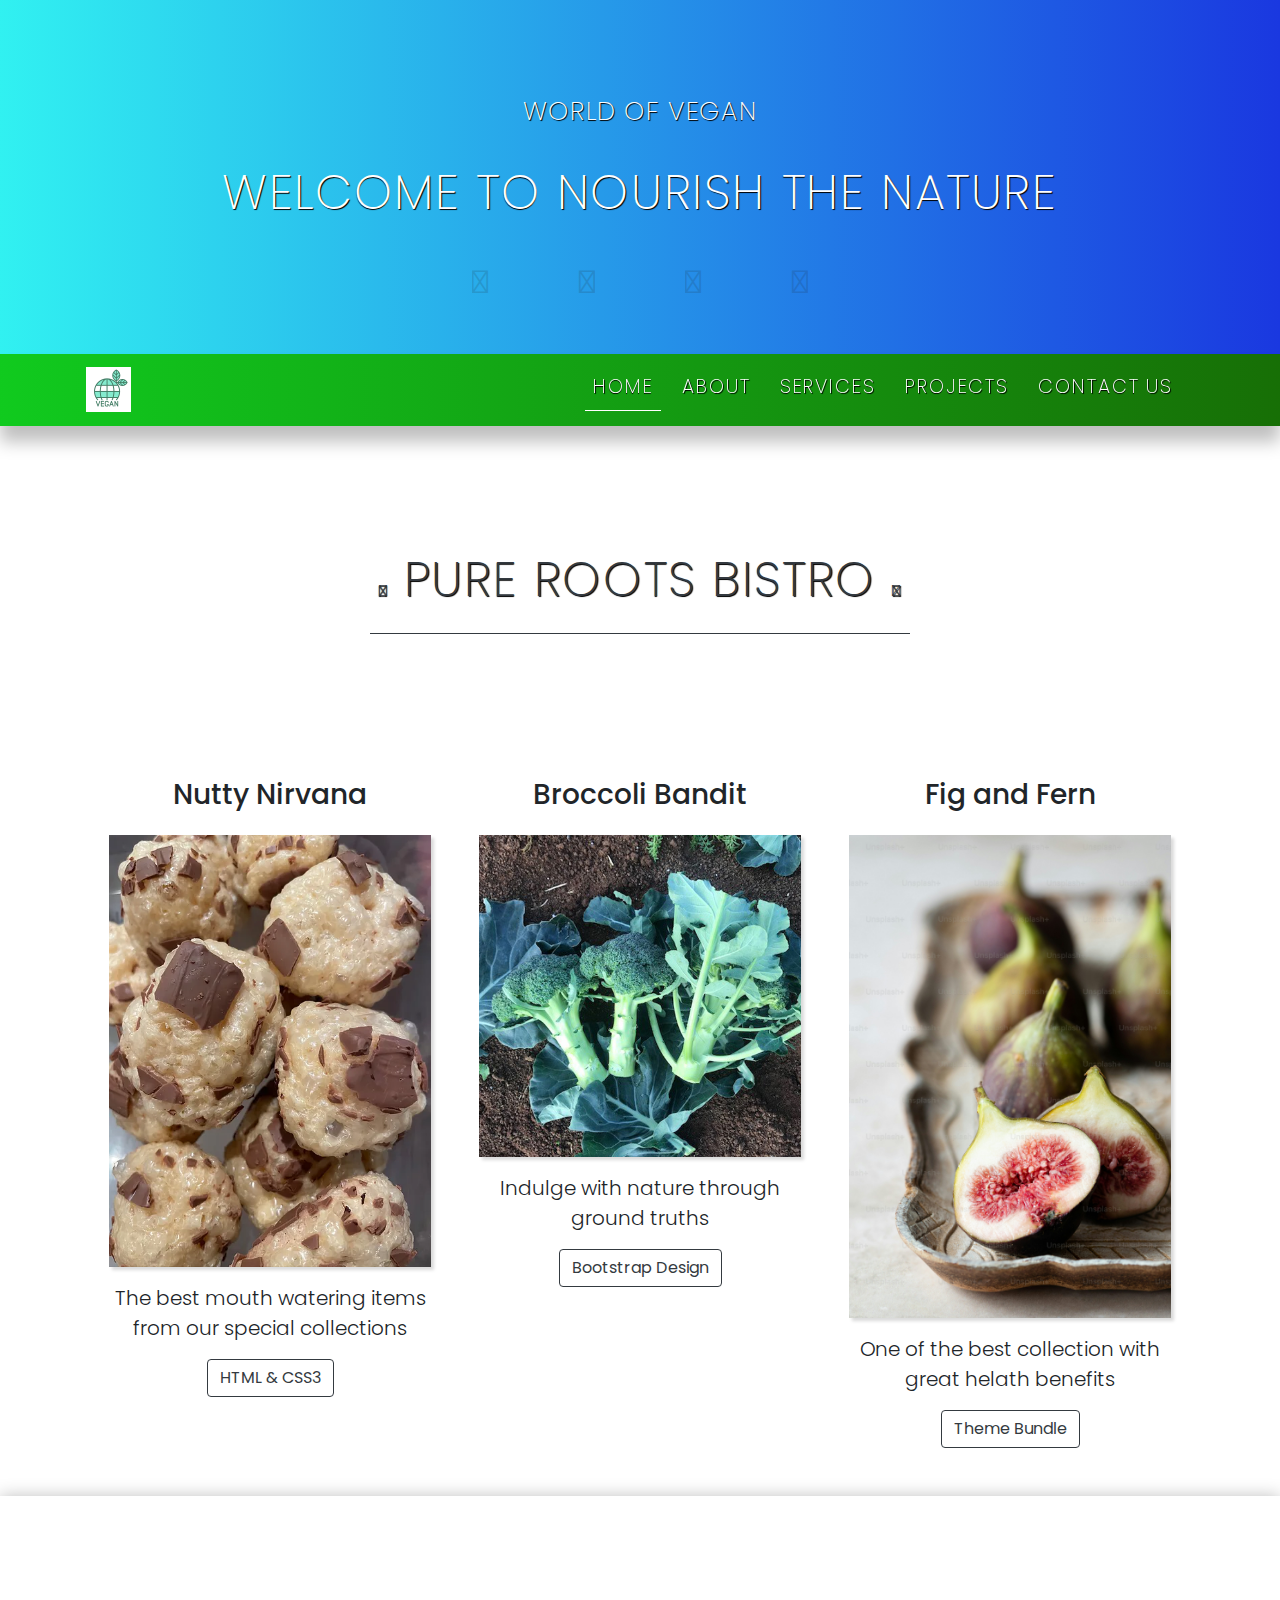
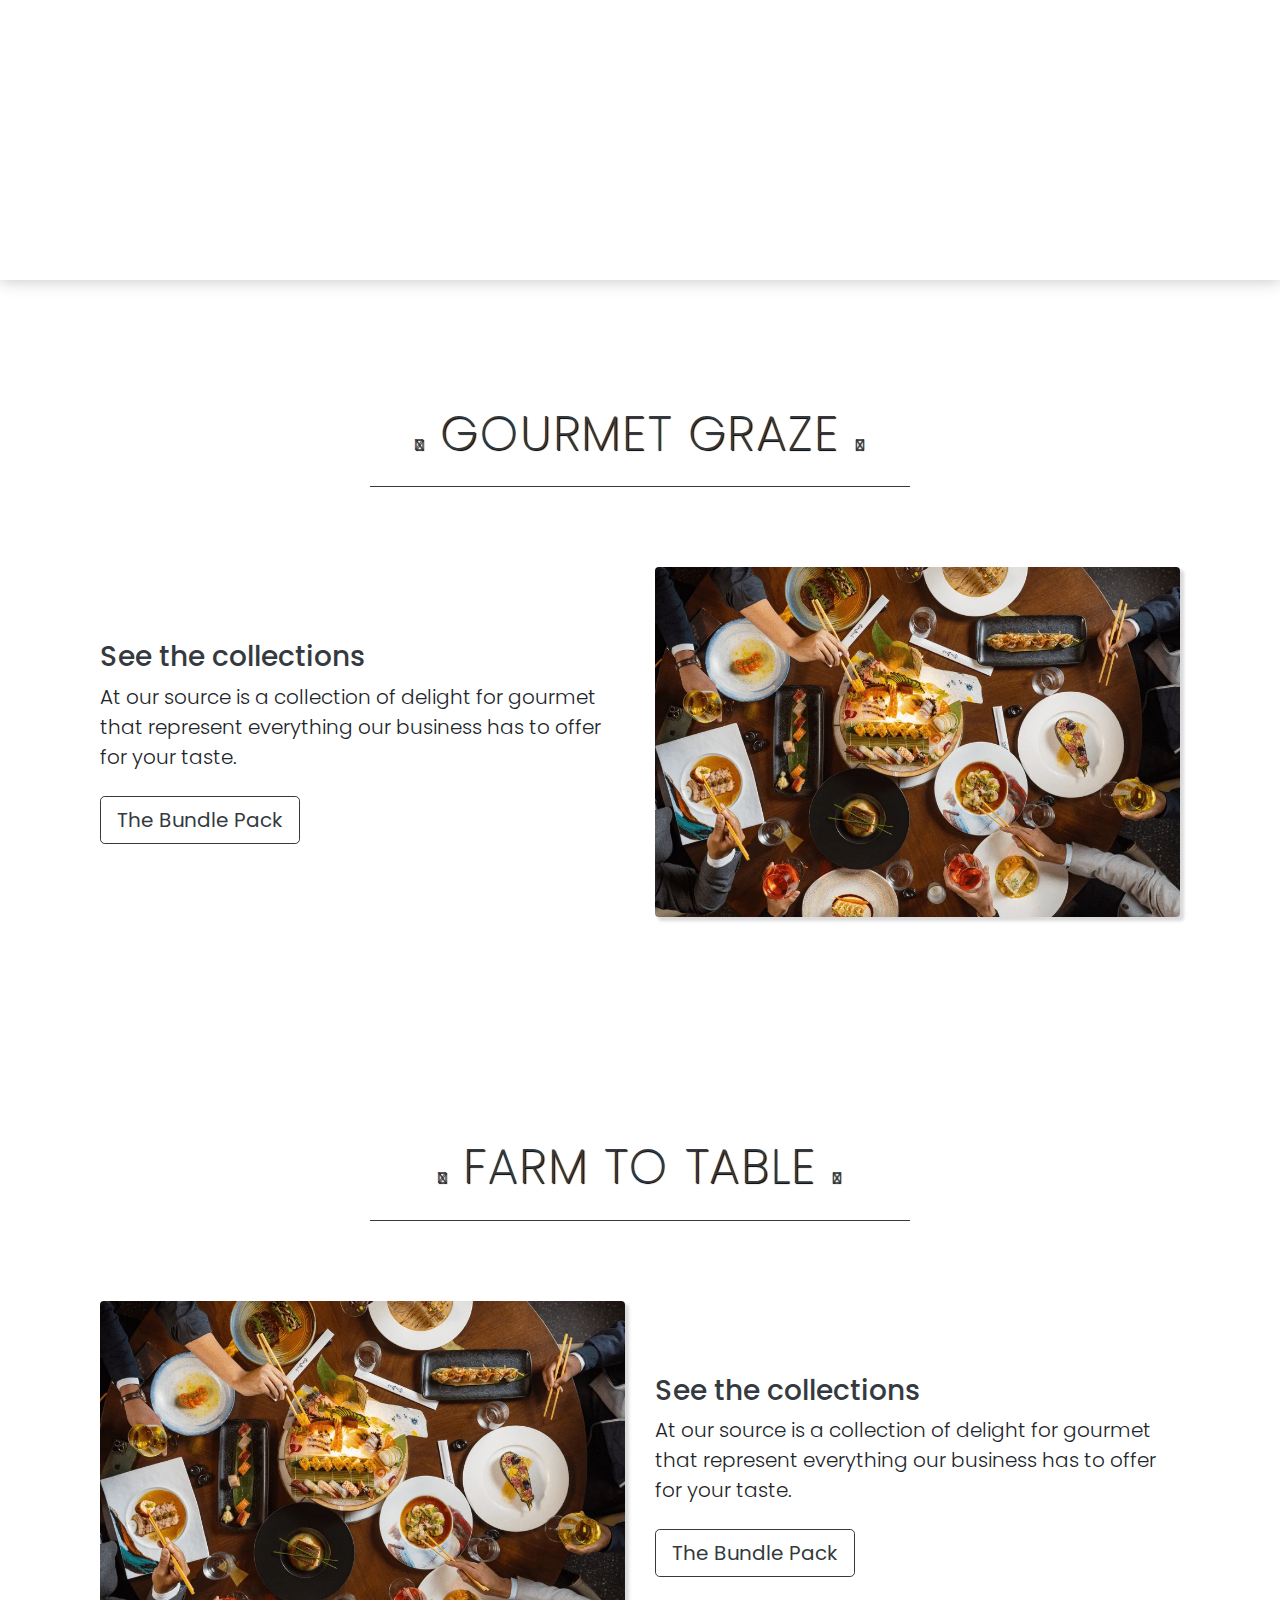
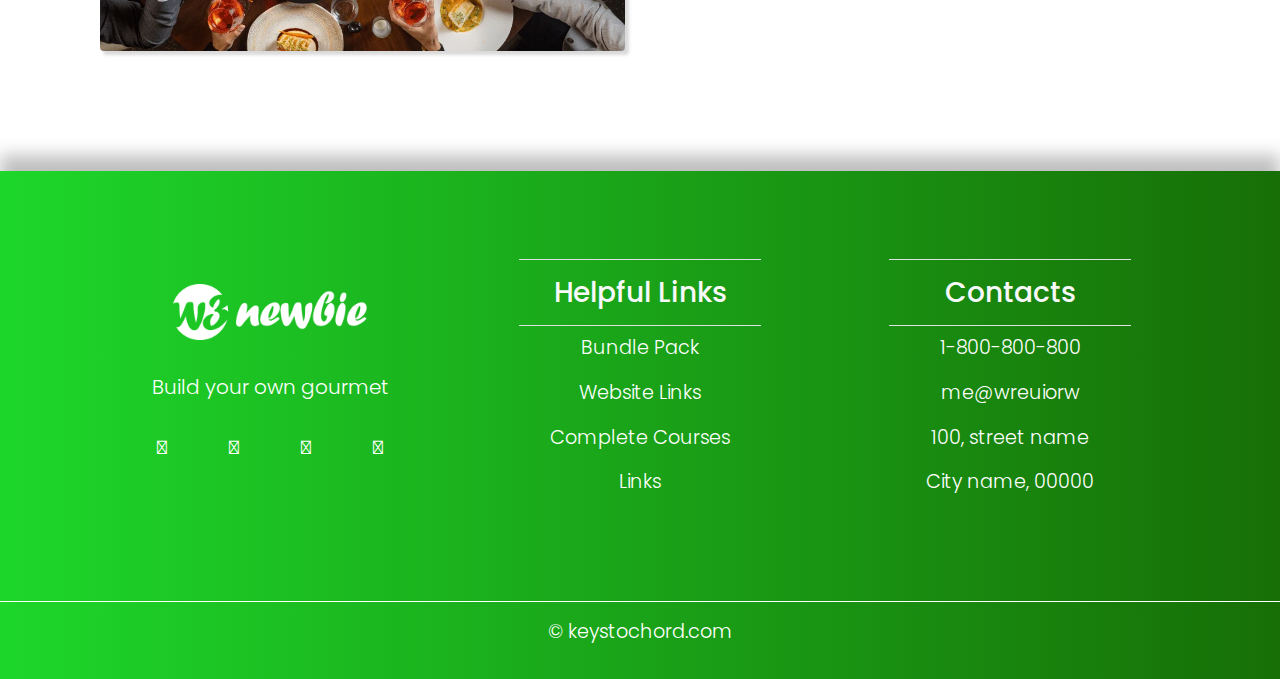
==== index.html @ 82f249f6 "Add files via upload" ====
<!DOCTYPE html>
<!-- Tutorial - https://www.youtube.com/watch?v=AxHf39lyXC4 
 Code hosted at : https://iammobo.github.io/TSAWebmaster/ -->
<html lang="en">
<head>
	<meta charset="UTF-8">
	<meta name="viewport" content="width=device-width, initial-scale=1.0, viewport-fit=cover">
   <meta http-equiv="X-UA-Compatible" content="ie=edge">
	<title>A complete Vegan Destination</title>
	<link rel="shortcut icon" href="./img/favicon.ico">
	<!-- Bootstrap CSS -->
	<link rel="stylesheet" href="./css/bootstrap.min.css">
	<!-- Style CSS -->
	<link rel="stylesheet" href="./css/style.css">
	<!-- Google Fonts -->
	<link href="https://fonts.googleapis.com/css?family=Poppins:100,200,300,400&display=swap" rel="stylesheet">
    <!-- Import the fontawesome stylesheet in head else it will not work on hosted github pages-->
    <link rel="stylesheet" href="https://cdnjs.cloudflare.com/ajax/libs/font-awesome/4.7.0/css/font-awesome.min.css">
</head>
<body>

	<!-- Start Landing Header-->
     <div class="landing">
        <h4>World of Vegan</h4>
        <h1>Welcome to Nourish the nature</h1>

        <div class="row home justify-content-center px-md-5 px-lg-0">
            <div class="col-3 col-sm-2 col-lg-1 p-0">
                <!-- <span class="fa-stack fa-2x"> -->
                    <i class="fas fa-circle fa-stack-2x"></i>
                    <i class="fas fa-utensils fa-stack-1x fa-inverse"></i>
                <!-- </span> -->
            </div>   
            <div class="col-3 col-sm-2 col-lg-1 p-0">
                <!-- <span class="fa-stack fa-2x"> -->
                    <i class="fas fa-circle fa-stack-2x"></i>
                    <i class="fas fa-mug-hot fa-stack-1x fa-inverse"></i>
                <!-- </span> -->
            </div>
            <div class="col-3 col-sm-2 col-lg-1 p-0">
                <!-- <span class="fa-stack fa-2x"> -->
                    <i class="fas fa-circle fa-stack-2x"></i>
                    <i class="fa-solid fa-plate-wheat fa-stack-1x fa-inverse"></i>
                <!-- </span> -->
            </div>
            <div class="col-3 col-sm-2 col-lg-1 p-0">
                <!-- <span class="fa-stack fa-2x"> -->
                    <i class="fas fa-circle fa-stack-2x"></i>
                    <i class="fas fa-lemon fa-stack-1x fa-inverse"></i>
                <!-- </span> -->
            </div> 
        </div>
     </div>
	<!-- End Landing Header -->

	<!-- Navigation -->
     <nav class="navbar bg-dark navbar-dark navbar-expand-lg sticky-top">
        <div class="container px-3">
           <a href="#" class="navbar-brand"><img src="img/new_logo.jpg" alt="Logo" title="Logo"></a>
            <!-- TODO - Check Problem with the button click event not resulting in menu dropdown in git -->
            <button class="navbar-toggler" type="button" data-toggle="collapse" data-target="#navbarResponsive">
                <span class="navbar-toggler-icon"></span>
            </button>
            <div class="collapse navbar-collapse" id="navbarResponsive">
                <ul class="navbar-nav ml-auto">
                    <li class="nav item"><a href="" class="nav-link active">Home</a></li>
                    <li class="nav item"><a href="" class="nav-link">About</a></li>
                    <li class="nav item"><a href="" class="nav-link">Services</a></li>
                    <li class="nav item"><a href="" class="nav-link">Projects</a></li>
                    <li class="nav item"><a href="" class="nav-link">Contact Us</a></li>
                </ul>
            </div>
        </div>
     </nav>
	<!-- End Navigation -->

    <!-- Heading -->
     <div class="container">
        <div class="row py-0 py-md-3 py-lg-5">
            <div class="col-12 text-center text-uppercase mt-5">
                <h1 class="text-dark pb-3">
                    <i class="fas fa-asterisk"></i>
                    Pure Roots Bistro
                    <i class="fas fa-asterisk"></i>
                </h1>
                <div class="border-top border-dark w-50 mx-auto">

                </div>
            </div>
            

        </div>
     </div>


	<!-- Three Column Section -->

     <div class="container pb-4">
        <div class="row pt-3 pt-5 text-center">
            <div class="col-lg-4 p-4">
                <h3 class="my-4">Nutty Nirvana</h3>
                <img src="img/nutty.jpg" alt="" class="w-100 roudned">
                <p class="lead pt-3">The best mouth watering items from our special collections</p>
                <a href="#" class="btn btn-outline-dark btn-md">HTML & CSS3</a>
            </div>

            <div class="col-lg-4 p-4">
                <h3 class="my-4">Broccoli Bandit</h3>
                <img src="img/broccoli.jpg" alt="" class="w-100 roudned">
                <p class="lead pt-3">Indulge with nature through ground truths</p>
                <a href="#" class="btn btn-outline-dark btn-md">Bootstrap Design</a>
            </div>

            <div class="col-lg-4 p-4">
                <h3 class="my-4">Fig and Fern</h3>
                <img src="img/fignfern.jpeg" alt="" class="w-100 roudned">
                <p class="lead pt-3">One of the best collection with great helath benefits</p>
                <a href="#" class="btn btn-outline-dark btn-md">Theme Bundle</a>
            </div>
        </div>
     </div>

	<!-- End Three Column Section -->

	
	<!-- Start Fixed Background IMG -->
     <div class="fixed-background">

        <div class="fixed-wrap">
            <div class="fixed"></div>
        </div>
     </div>

	<!-- End Fixed Background IMG -->


	<!-- Heading -->
    <div class="container">
        <div class="row py-0 py-md-3 py-lg-5">
            <div class="col-12 text-center text-uppercase my-5 mb-lg-3">
                <h1 class="text-dark pb-3">
                    <i class="fas fa-asterisk"></i>
                        Gourmet Graze
                    <i class="fas fa-asterisk"></i>
                </h1>
                <div class="border-top border-dark w-50 mx-auto">

                </div>
            </div>   
        </div>
     </div>


	<!-- First Two Column Section -->
     <div class="container pb-5">
        <div class="row pt-3 pb-5">
            <div class="col-lg-6 mb-5 my-lg-auto">
                <h3 class="text-dark mp-3">See the collections</h3>
                <p class="lead mb-4">
                    At our source is a collection of delight for gourmet that represent everything our business has to offer for your taste.
                </p>
                <a href="#" class="btn btn-outline-dark btn-lg">The Bundle Pack</a>
            </div>
            <div class="col-lg-6"><img src="img/gourmet_graze.webp" alt="" class="w-100 rounded"></div>
        </div>
     </div>
	<!-- End of First Two Column Section -->

    <!-- Heading sec 2 -->
    <div class="container">
        <div class="row py-0 py-md-3 py-lg-5">
            <div class="col-12 text-center text-uppercase my-5 mb-lg-3">
                <h1 class="text-dark pb-3">
                    <i class="fas fa-asterisk"></i>
                        Farm to Table
                    <i class="fas fa-asterisk"></i>
                </h1>
                <div class="border-top border-dark w-50 mx-auto">

                </div>
            </div>   
        </div>
     </div>


	<!-- Second Two Column Section -->
     <div class="container pb-5">
        <div class="row pt-3 pb-5">
            <div class="col-lg-6"><img src="img/gourmet_graze.webp" alt="" class="w-100 rounded"></div>
            <div class="col-lg-6 mb-5 my-lg-auto">
                <h3 class="text-dark mp-3">See the collections</h3>
                <p class="lead mb-4">
                    At our source is a collection of delight for gourmet that represent everything our business has to offer for your taste.
                </p>
                <a href="#" class="btn btn-outline-dark btn-lg">The Bundle Pack</a>
            </div>            
        </div>
     </div>
	<!-- End of second Two Column Section -->

	<!-- Start Footer -->
     <footer class="mt-4">
        <div class="container">
            <div class="row text-light text-center py-4">
                <div class="col-lg-4 px-4 my-auto">
                    <img src="img/logo-white.png" alt="">
                    <p class="lead">Build your own gourmet</p>
                    <ul class="social pt-3 pb-4 pb-lg-auto">
                       <li><a href=""><i class="fab fa-facebook-square"></i></a></li>
                        <li><a href=""><i class="fab fa-twitter"></i></a></li>
                        <li><a href=""><i class="fab fa-instagram"></i></a></li>
                        <li><a href=""><i class="fab fa-youtube"></i></a></li>
                    </ul>
                </div>            
                <div class="col-lg-4 px-4 my-4">
                    <h3 class="border-top border-bottom w-75 mx-auto py-3">Helpful Links</h3>
                    <p><a href="http://" target="_blank" rel="noopener noreferrer">Bundle Pack</a></p>
                    <p><a href="http://" target="_blank" rel="noopener noreferrer">Website Links</a></p>
                    <p><a href="http://" target="_blank" rel="noopener noreferrer">Complete Courses</a></p>
                    <p><a href="http://" target="_blank" rel="noopener noreferrer">Links</a></p>
                </div>
                <div class="col-lg-4 px-4 my-4">
                    <h3 class="border-top border-bottom w-75 mx-auto py-3">Contacts</h3>
                    <p><a href="tel:+1888000888" rel="noopener noreferrer">1-800-800-800</a></p>
                    <p><a href="mailto:+me@gmail.com" rel="noopener noreferrer">me@wreuiorw</a></p>
                    <p>100, street name</p>
                    <p>City name, 00000</p>
                </div>
            </div>
        </div>     
    </footer>
	<!-- End Footer -->


	<!-- Start Socket -->
    <div class="socket">
        <p>&copy; <a href="#" target="_blank" rel="noopener noreferrer">keystochord.com</a></p>
    </div>
	<!-- End Socket -->


	<!-- Script Source Files -->

	<!-- jQuery -->
	<script src="./js/jquery-3.4.1.min.js"></script>
	<!-- Bootstrap JS -->
	<script src="./js/bootstrap.min.js"></script>
	<!-- Popper JS -->
	<script src="./js/popper.min.js"></script>
	<!-- Font Awesome -->
	<script src="./js/all.min.js"></script>

	<!-- End Script Source Files -->
</body>
</html>

<!-- View in Browser 
<div class="youtube-tutorial">
	<a href="https://w3newbie.com/resources/" target="_blank" style="cursor: pointer!important;">
    <img src="https://w3newbie.com/wp-content/uploads/12-site-bundle-banner.png" style="max-width: 100%; position: absolute; bottom: 0;">
  </a>
</div>
 End View in Browser -->
---- css/style.css ----
/*-- Body Reset --*/
body {
  overflow-x: hidden;
  font-family: 'Poppins', sans-serif;
}

/*=== LANDING GRADIENT ===*/

.landing{
  text-align: center;
  text-transform: uppercase;
  background-image: linear-gradient(90deg,#23f0f0ef,#1a38e0);
}

/*=== HEADINGS & ICONS ===*/
h4 {
  color: white;
  font-weight: 200;
  font-size: 1.6rem;
  letter-spacing: .1rem;
  padding-top: 6rem;
  text-shadow: .05rem .05rem .05rem rgba(0, 0, 0, 1);
}

h1 {
  color: white;
  font-weight: 200;
  font-size: 3rem;
  letter-spacing: .1rem;
  text-shadow: .05rem .05rem .05rem rgba(0, 0, 0, 1);
  padding: 1.8rem 0;
}

.home {
  padding-bottom: 6rem;
}

.fa-stack.fa-2x {
  font-size: 2.3rem;

}

.fa-stack-2x {
  opacity: .15;
}

.fa-stack-1x {
  opacity: .7;
  font-size: 1.6rem;
}

.fa-globe-americas {
  opacity: 1;
  transform: scale(1.25);
}
/*=== NAVIGATION ===*/
.navbar-brand img{
height: 3rem;
padding-top: .2rem;
}

.navbar {
  background-image: linear-gradient(90deg,#0ed41cef,#176f06);
  padding: .3rem 0 .6rem;
  box-shadow: 0 1rem 1rem rgba(0, 0, 0, .25);
}

.nav-link {
  color: white!important;
  text-transform: uppercase;
  font-weight: 200;
  letter-spacing: .12rem;
  font-size: 1.2rem;
  text-shadow: .05rem .05rem .05rem rgba(0, 0, 0, 1);
  margin-right: .8rem;
}
.nav-link.active,
.nav-link:hover {
  border-bottom: .05rem solid white;
}

/*=== CONTENT STYLE ===*/

.fa-asterisk {
  font-size: 1rem;
  margin-bottom: .5rem;
}
.h3 {
font-weight: 300;
}
.w-100 {
  box-shadow: .2rem .2rem .2rem rgba(0, 0, 0, .15);
}
/*=== FIXED BACKGROUND IMG ===*/

.fixed-background {
  padding: 12rem 0;
  overflow: hidden;  /*--Correction for iOS --*/
  box-shadow: 0 0 1rem rgba(0, 0, 0, .25);
}

.fixed {
  background-image: url('../img/organic_garden.jpg');
  position: fixed;
  opacity: 1;
}

/*=== FOOTER ===*/
footer {
  background-image: linear-gradient(90deg,#0ed41cef,#176f06);
  box-shadow: 0 -1rem 1rem rgba(0, 0, 0, .25);
  padding: 2.5rem 2rem;
}

footer img{
  height: 3.5rem;
  margin: 0 auto 2rem;
}
footer a, footer p,
.socket a, .socket p{
color: white;
font-size: 1.2rem;
font-weight: 300;
}

footer a:hover,
.socket a:hover{
  color: white;
}

ul.social{
  list-style-type: none;
  display: flex;
  max-width: 18rem;
  padding: 0;
  margin: 0 auto;
}

ul.social li{
  margin: 0 auto;
}

ul.social .svg-inline--fa{
font-size: 2.2rem;
}
ul.social .svg-inline--fa:hover{
  color: #d1d1d1;
  }
/*=== SOCKET ===*/
.socket {
  background-image: linear-gradient(90deg,#0ed41cef,#176f06);
  text-align: center;
  padding: 1rem;
  border-top: .05rem solid white;
}


/*============= MEDIA QUERIES =============*/

/* Devices under 1199px (xl) */
@media (max-width: 1199.98px) {
  h1 {
    font-size: 2.6rem;
  } 
  .fa-stack.fa-2x {
    font-size: 2rem;
  
  }
.fixed-background {
  padding: 9rem 0;
  overflow: hidden;  /*--Correction for iOS --*/
}
}

/* Devices under 992px (xl) */
@media (max-width: 991.98px) {
  h1 {
    font-size: 2rem;
  } 
  .fa-stack.fa-2x {
    font-size: 1.7rem;
  
  }
.fixed-background {
  padding: 7rem 0;
  overflow: hidden;  /*--Correction for iOS --*/
}
}

/* Devices under 768px (md) */
@media (max-width: 767.98px) {

}

/*============ BOOTSTRAP BREAK POINTS:

Extra small (xs) devices (portrait phones, less than 576px)
No media query since this is the default in Bootstrap

Small (sm) devices (landscape phones, 576px and up)
@media (min-width: 576px) { ... }

Medium (md) devices (tablets, 768px and up)
@media (min-width: 768px) { ... }

Large (lg) devices (desktops, 992px and up)
@media (min-width: 992px) { ... }

Extra (xl) large devices (large desktops, 1200px and up)
@media (min-width: 1200px) { ... }

=============*/

/*-- Bootstrap Mobile Gutter Fix --*/
.row, .container-fluid {
  margin-left: 0px !important;
  margin-right: 0px !important;
}

/*-- Fixed Background Image --*/
.fixed-background {
  position: relative;
  width: 100%;
  z-index: 1;
}
.fixed-wrap {
  clip: rect(0, auto, auto, 0);
  position: absolute;
  top: 0;
  left: 0;
  width: 100%;
  height: 100%;
  z-index: -999 !important;
}
.fixed {
  z-index: -999!important;
  display: block;
  top: 0;
  left: 0;
  width: 100%;
  height: 100%;
  background-size: cover;
  background-position: center center;
  -webkit-transform: translateZ(0);
  transform: translateZ(0);
  will-change: transform;
}
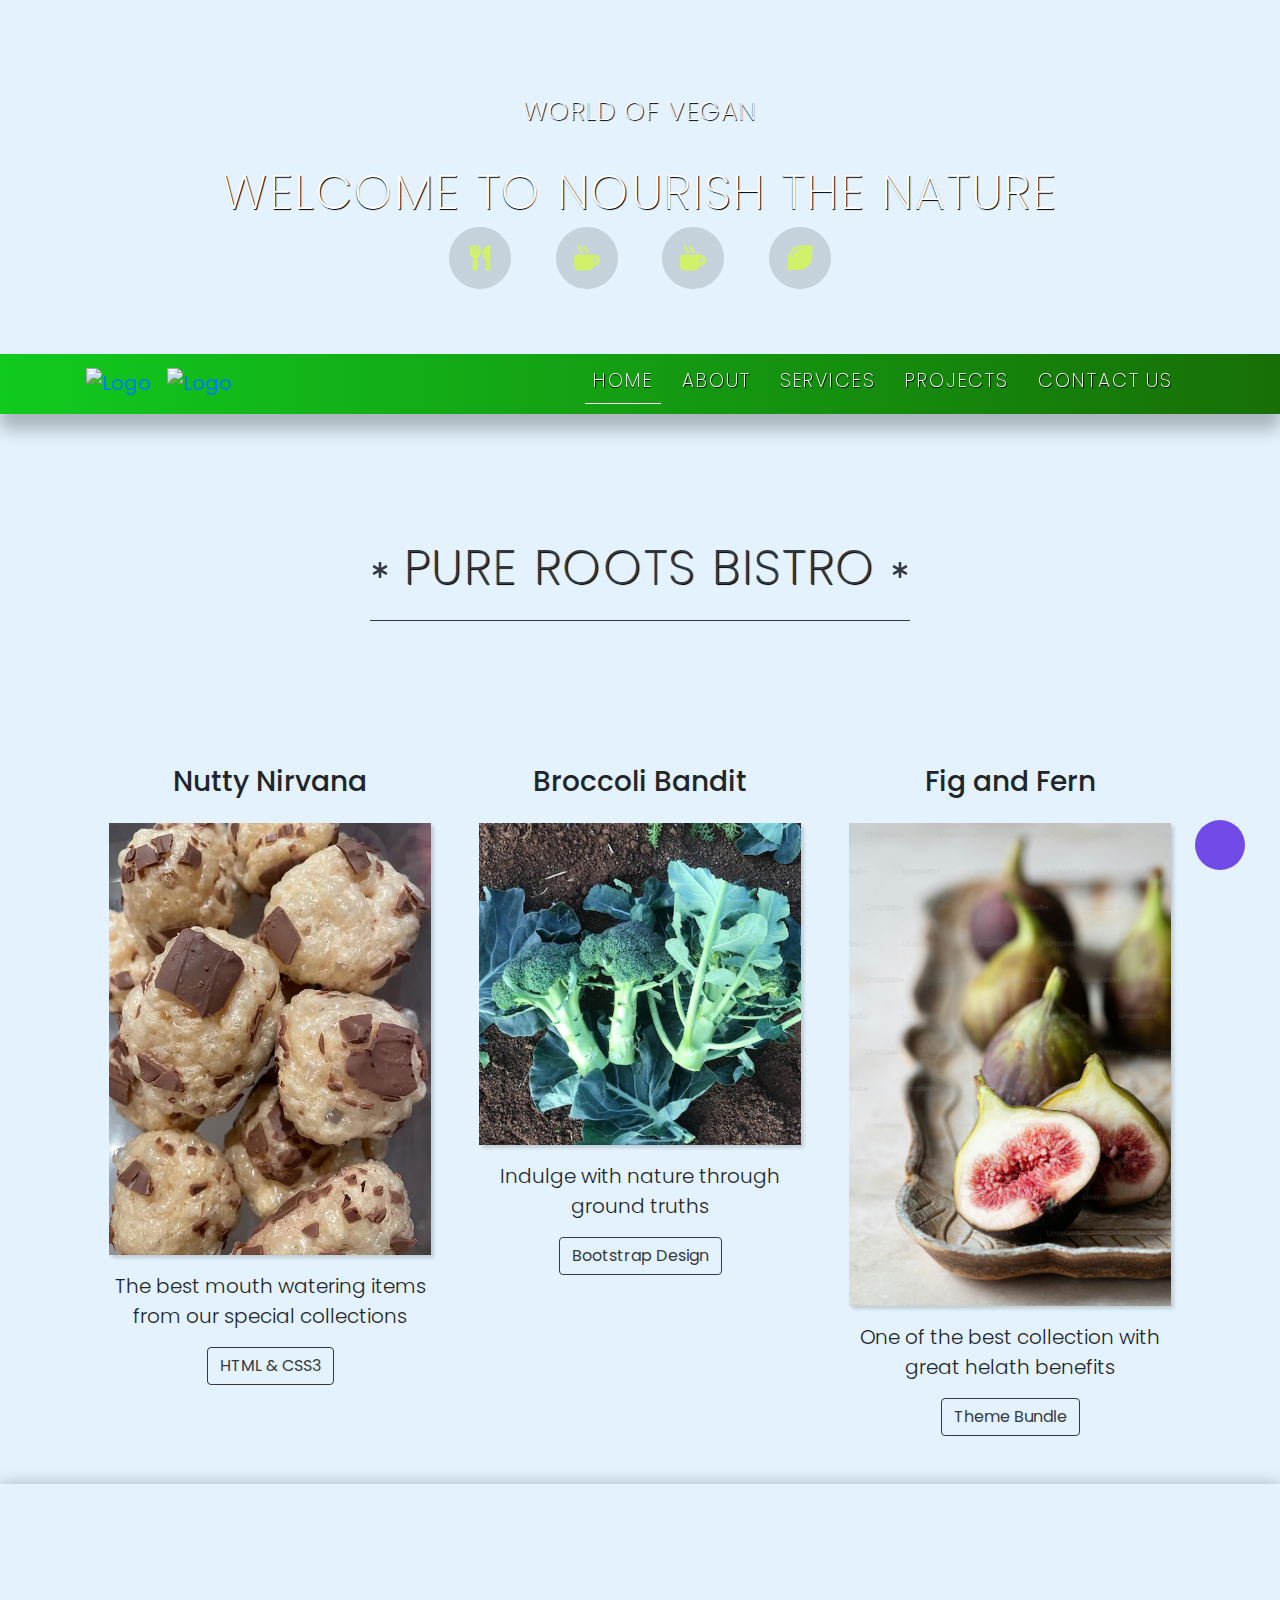
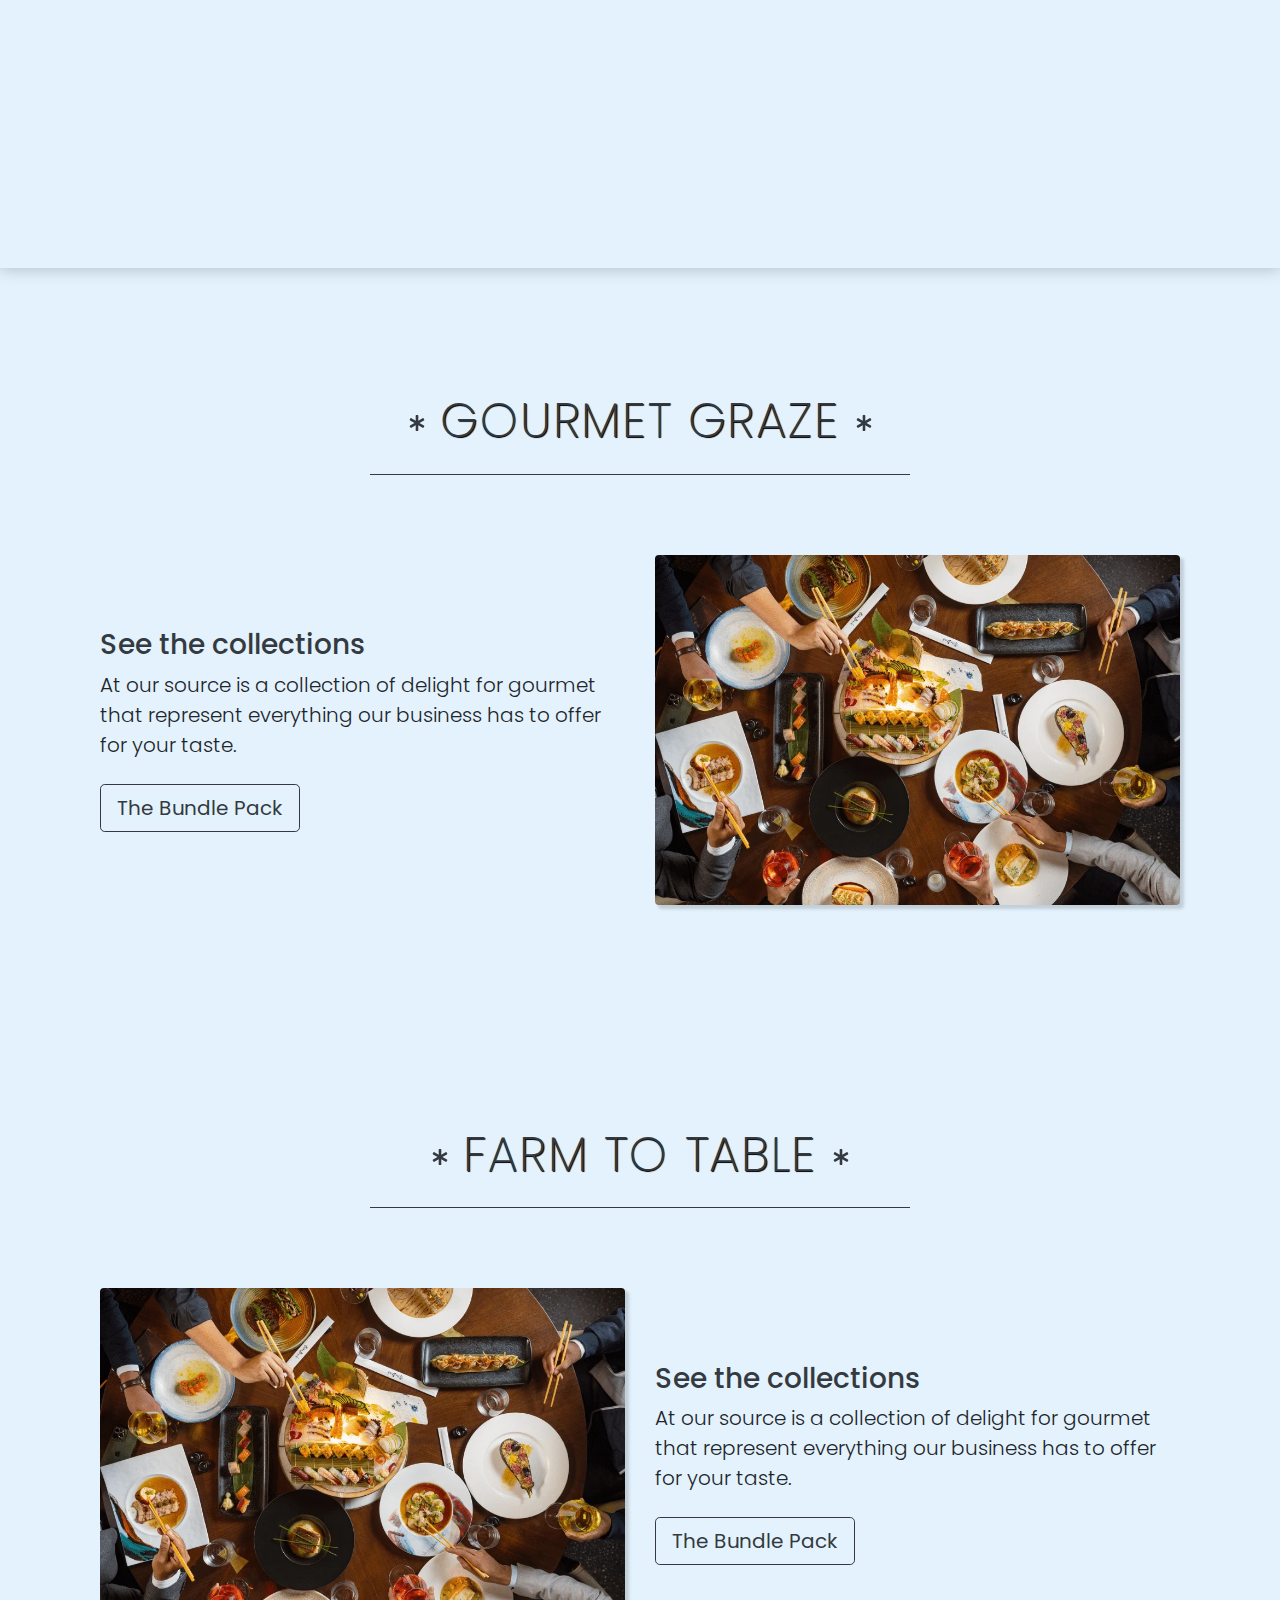
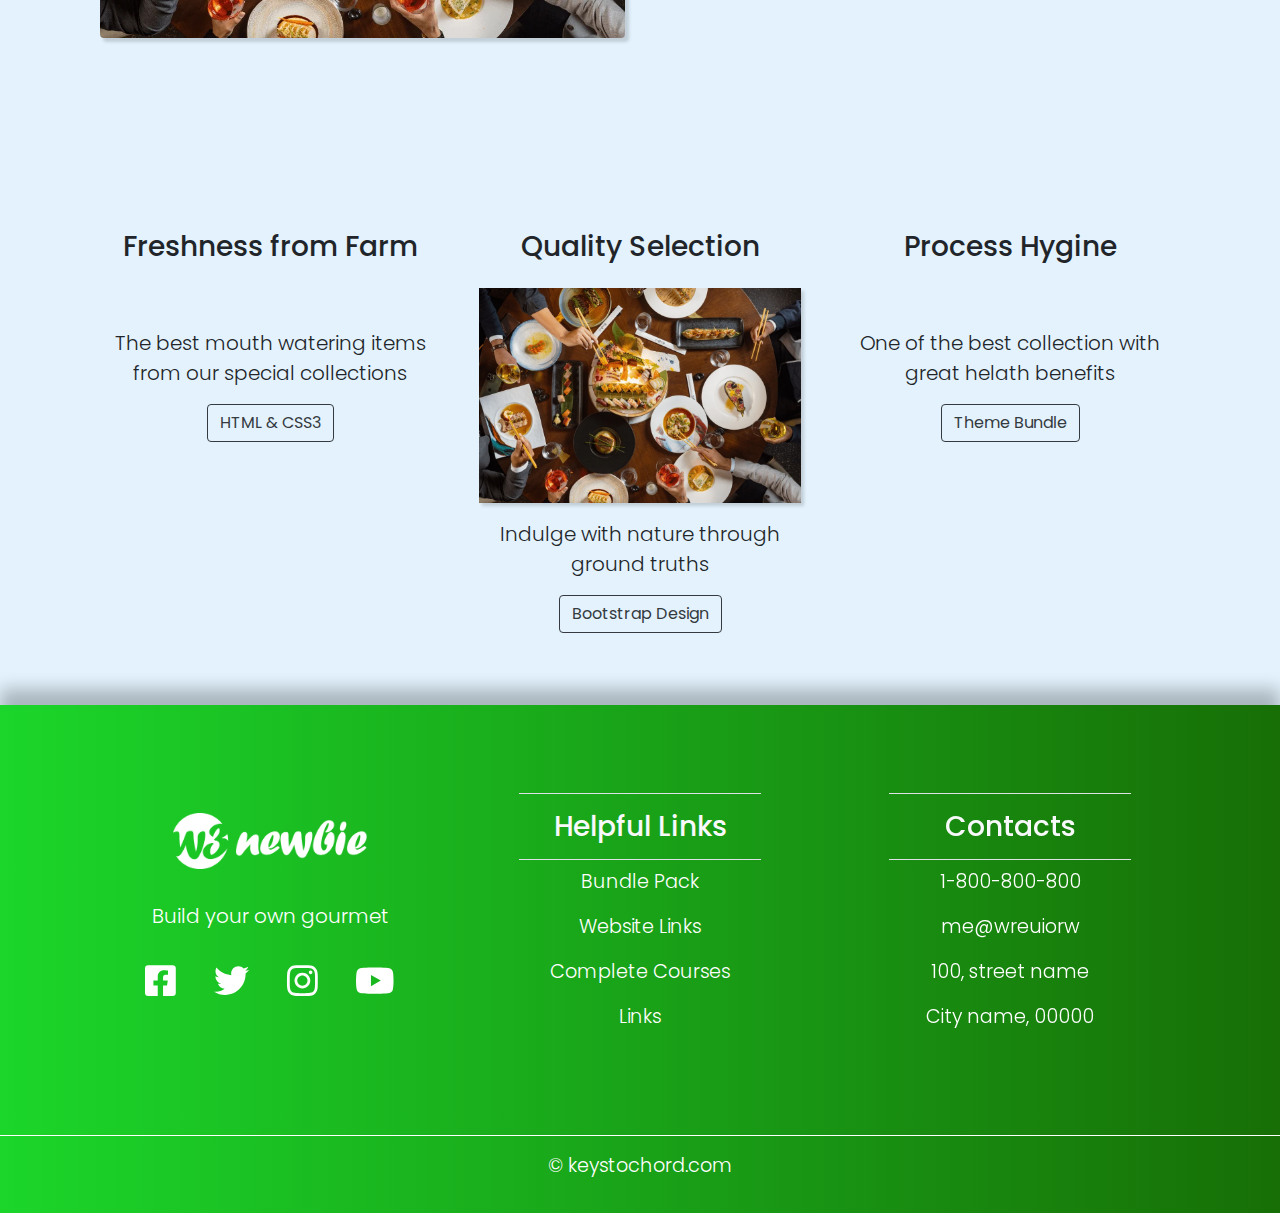
==== commit 7652b367: "Add files via upload" ====
--- a/index.html
+++ b/index.html
@@ -16,6 +16,8 @@
 	<link href="https://fonts.googleapis.com/css?family=Poppins:100,200,300,400&display=swap" rel="stylesheet">
     <!-- Import the fontawesome stylesheet in head else it will not work on hosted github pages-->
     <link rel="stylesheet" href="https://cdnjs.cloudflare.com/ajax/libs/font-awesome/4.7.0/css/font-awesome.min.css">
+    <!-- Chat Style CSS -->
+	<link rel="stylesheet" href="./css/chat_style.css">
 </head>
 <body>
 
@@ -28,25 +30,25 @@
             <div class="col-3 col-sm-2 col-lg-1 p-0">
                 <!-- <span class="fa-stack fa-2x"> -->
                     <i class="fas fa-circle fa-stack-2x"></i>
-                    <i class="fas fa-utensils fa-stack-1x fa-inverse"></i>
+                    <i class="fas fa-utensils fa-stack-1x fa-inverse" style="color:#d8ff3b;"></i>
                 <!-- </span> -->
             </div>   
             <div class="col-3 col-sm-2 col-lg-1 p-0">
                 <!-- <span class="fa-stack fa-2x"> -->
                     <i class="fas fa-circle fa-stack-2x"></i>
-                    <i class="fas fa-mug-hot fa-stack-1x fa-inverse"></i>
+                    <i class="fas fa-mug-hot fa-stack-1x fa-inverse" style="color:#d8ff3b;"></i>
                 <!-- </span> -->
             </div>
             <div class="col-3 col-sm-2 col-lg-1 p-0">
                 <!-- <span class="fa-stack fa-2x"> -->
                     <i class="fas fa-circle fa-stack-2x"></i>
-                    <i class="fa-solid fa-plate-wheat fa-stack-1x fa-inverse"></i>
+                    <i class="fas fa-mug-hot fa-stack-1x fa-inverse" style="color:#d8ff3b;"></i>
                 <!-- </span> -->
             </div>
             <div class="col-3 col-sm-2 col-lg-1 p-0">
                 <!-- <span class="fa-stack fa-2x"> -->
                     <i class="fas fa-circle fa-stack-2x"></i>
-                    <i class="fas fa-lemon fa-stack-1x fa-inverse"></i>
+                    <i class="fas fa-lemon fa-stack-1x fa-inverse" style="color:#d8ff3b;"></i>
                 <!-- </span> -->
             </div> 
         </div>
@@ -54,9 +56,10 @@
 	<!-- End Landing Header -->
 
 	<!-- Navigation -->
-     <nav class="navbar bg-dark navbar-dark navbar-expand-lg sticky-top">
+     <nav class="navbar bg-dark navbar-expand-lg sticky-top">
         <div class="container px-3">
-           <a href="#" class="navbar-brand"><img src="img/new_logo.jpg" alt="Logo" title="Logo"></a>
+           <a href="#" class="navbar-brand"><img src="img/recycling-icon.webp" alt="Logo" title="Logo"></a>
+           <a href="#" class="navbar-brand"><img src="img/vegan-icon.webp" alt="Logo" title="Logo"></a>
             <!-- TODO - Check Problem with the button click event not resulting in menu dropdown in git -->
             <button class="navbar-toggler" type="button" data-toggle="collapse" data-target="#navbarResponsive">
                 <span class="navbar-toggler-icon"></span>
@@ -197,6 +200,60 @@
         </div>
      </div>
 	<!-- End of second Two Column Section -->
+
+    <!-- Include a three column section to show the Farm to Table strategy -->
+    <div class="container pb-4">
+        <div class="row pt-3 pt-5 text-center">
+            <div class="col-lg-4 p-4">
+                <h3 class="my-4">Freshness from Farm</h3>
+                <img src="img/apples-1873078_1280.jpg" alt="" class="w-100 roudned">
+                <p class="lead pt-3">The best mouth watering items from our special collections</p>
+                <a href="#" class="btn btn-outline-dark btn-md">HTML & CSS3</a>
+            </div>
+
+            <div class="col-lg-4 p-4">
+                <h3 class="my-4">Quality Selection</h3>
+                <img src="img/gourmet_graze.webp" alt="" class="w-100 roudned">
+                <p class="lead pt-3">Indulge with nature through ground truths</p>
+                <a href="#" class="btn btn-outline-dark btn-md">Bootstrap Design</a>
+            </div>
+
+            <div class="col-lg-4 p-4">
+                <h3 class="my-4">Process Hygine</h3>
+                <img src="img/grapes-3550729_1280.jpg" alt="" class="w-100 roudned">
+                <p class="lead pt-3">One of the best collection with great helath benefits</p>
+                <a href="#" class="btn btn-outline-dark btn-md">Theme Bundle</a>
+            </div>
+        </div>
+     </div>
+    <!-- End of three column for farm to table  -->
+
+
+<!-- New approach for chat box it uses the personal Google API Key for LLM-->
+<button class="chatbot-toggler">
+    <span class="material-symbols-rounded"></span>
+    <span class="material-symbols-outlined"></span>
+</button>
+  <div class="chatbot">
+    <header>
+      <h2>Chat with me !</h2>
+      <span class="close-btn material-symbols-outlined">close</span>
+    </header>
+    <ul class="chatbox">
+      <li class="chat incoming">
+        <span class="material-symbols-outlined">Bot</span>
+        <p>Hi there 👋<br>How can I help you today?</p>
+      </li>
+    </ul>
+    <div class="chat-input">
+      <textarea placeholder="Enter a message..." spellcheck="false" required></textarea>
+      <span id="send-btn" class="material-symbols-rounded">send</span>
+    </div>
+  </div>
+<script src="js/bot_script.js" defer></script>
+<!-- End New Approach -->
+
+
 
 	<!-- Start Footer -->
      <footer class="mt-4">
--- a/css/style.css
+++ b/css/style.css
@@ -4,12 +4,26 @@
   font-family: 'Poppins', sans-serif;
 }
 
+/* ++ BASIC STYLIGN FOR CHATBOX +++*/
+
+  
+  .input_position {
+    position: absolute;
+    right: 0;
+    width: 200px;
+    height: 120px;
+    border: 3px solid green;
+  }
+ 
+/* ++ END - BASIC STYLIGN FOR CHATBOX +++*/
 /*=== LANDING GRADIENT ===*/
 
 .landing{
   text-align: center;
   text-transform: uppercase;
-  background-image: linear-gradient(90deg,#23f0f0ef,#1a38e0);
+  background-image: url('../img/wheat-green-field.jpg');
+  background-size: cover;
+  background-position: center top;
 }
 
 /*=== HEADINGS & ICONS ===*/
@@ -60,7 +74,10 @@
 }
 
 .navbar {
+  /* background-image: url('../img/wheat-green-field.jpg');*/
   background-image: linear-gradient(90deg,#0ed41cef,#176f06);
+  background-position: top;
+  background-size: cover;
   padding: .3rem 0 .6rem;
   box-shadow: 0 1rem 1rem rgba(0, 0, 0, .25);
 }
--- a/css/chat_style.css
+++ b/css/chat_style.css
@@ -0,0 +1,225 @@
+/* Import Google font - Poppins */
+@import url('https://fonts.googleapis.com/css2?family=Poppins:wght@400;500;600&display=swap');
+
+* {
+  margin: 0;
+  padding: 0;
+  box-sizing: border-box;
+  font-family: "Poppins", sans-serif;
+}
+
+body {
+  background: #E3F2FD;
+}
+
+.chatbot-toggler {
+  position: fixed;
+  bottom: 30px;
+  right: 35px;
+  outline: none;
+  border: none;
+  height: 50px;
+  width: 50px;
+  display: flex;
+  cursor: pointer;
+  align-items: center;
+  justify-content: center;
+  border-radius: 50%;
+  background: #724ae8;
+  transition: all 0.2s ease;
+}
+
+body.show-chatbot .chatbot-toggler {
+  transform: rotate(90deg);
+}
+
+.chatbot-toggler span {
+  color: #fff;
+  position: absolute;
+}
+
+.chatbot-toggler span:last-child,
+body.show-chatbot .chatbot-toggler span:first-child {
+  opacity: 0;
+}
+
+body.show-chatbot .chatbot-toggler span:last-child {
+  opacity: 1;
+}
+
+.chatbot {
+  position: fixed;
+  right: 35px;
+  bottom: 90px;
+  width: 420px;
+  background: #fff;
+  border-radius: 15px;
+  overflow: hidden;
+  opacity: 0;
+  pointer-events: none;
+  transform: scale(0.5);
+  transform-origin: bottom right;
+  box-shadow: 0 0 128px 0 rgba(0, 0, 0, 0.1),
+    0 32px 64px -48px rgba(0, 0, 0, 0.5);
+  transition: all 0.1s ease;
+}
+
+body.show-chatbot .chatbot {
+  opacity: 1;
+  pointer-events: auto;
+  transform: scale(1);
+}
+
+.chatbot header {
+  padding: 16px 0;
+  position: relative;
+  text-align: center;
+  color: #fff;
+  background: #724ae8;
+  box-shadow: 0 2px 10px rgba(0, 0, 0, 0.1);
+}
+
+.chatbot header span {
+  position: absolute;
+  right: 15px;
+  top: 50%;
+  display: none;
+  cursor: pointer;
+  transform: translateY(-50%);
+}
+
+header h2 {
+  font-size: 1.4rem;
+}
+
+.chatbot .chatbox {
+  overflow-y: auto;
+  height: 510px;
+  padding: 30px 20px 100px;
+}
+
+.chatbot :where(.chatbox, textarea)::-webkit-scrollbar {
+  width: 6px;
+}
+
+.chatbot :where(.chatbox, textarea)::-webkit-scrollbar-track {
+  background: #fff;
+  border-radius: 25px;
+}
+
+.chatbot :where(.chatbox, textarea)::-webkit-scrollbar-thumb {
+  background: #ccc;
+  border-radius: 25px;
+}
+
+.chatbox .chat {
+  display: flex;
+  list-style: none;
+}
+
+.chatbox .outgoing {
+  margin: 20px 0;
+  justify-content: flex-end;
+}
+
+.chatbox .incoming span {
+  width: 32px;
+  height: 32px;
+  color: #fff;
+  cursor: default;
+  text-align: center;
+  line-height: 32px;
+  align-self: flex-end;
+  background: #724ae8;
+  border-radius: 4px;
+  margin: 0 10px 7px 0;
+}
+
+.chatbox .chat p {
+  white-space: pre-wrap;
+  padding: 12px 16px;
+  border-radius: 10px 10px 0 10px;
+  max-width: 75%;
+  color: #fff;
+  font-size: 0.95rem;
+  background: #724ae8;
+}
+
+.chatbox .incoming p {
+  border-radius: 10px 10px 10px 0;
+}
+
+.chatbox .chat p.error {
+  color: #721c24;
+  background: #f8d7da;
+}
+
+.chatbox .incoming p {
+  color: #000;
+  background: #f2f2f2;
+}
+
+.chatbot .chat-input {
+  display: flex;
+  gap: 5px;
+  position: absolute;
+  bottom: 0;
+  width: 100%;
+  background: #fff;
+  padding: 3px 20px;
+  border-top: 1px solid #ddd;
+}
+
+.chat-input textarea {
+  height: 55px;
+  width: 100%;
+  border: none;
+  outline: none;
+  resize: none;
+  max-height: 180px;
+  padding: 15px 15px 15px 0;
+  font-size: 0.95rem;
+}
+
+.chat-input span {
+  align-self: flex-end;
+  color: #724ae8;
+  cursor: pointer;
+  height: 55px;
+  display: flex;
+  align-items: center;
+  visibility: hidden;
+  font-size: 1.35rem;
+}
+
+.chat-input textarea:valid~span {
+  visibility: visible;
+}
+
+@media (max-width: 490px) {
+  .chatbot-toggler {
+    right: 20px;
+    bottom: 20px;
+  }
+
+  .chatbot {
+    right: 0;
+    bottom: 0;
+    height: 100%;
+    border-radius: 0;
+    width: 100%;
+  }
+
+  .chatbot .chatbox {
+    height: 90%;
+    padding: 25px 15px 100px;
+  }
+
+  .chatbot .chat-input {
+    padding: 5px 15px;
+  }
+
+  .chatbot header span {
+    display: block;
+  }
+}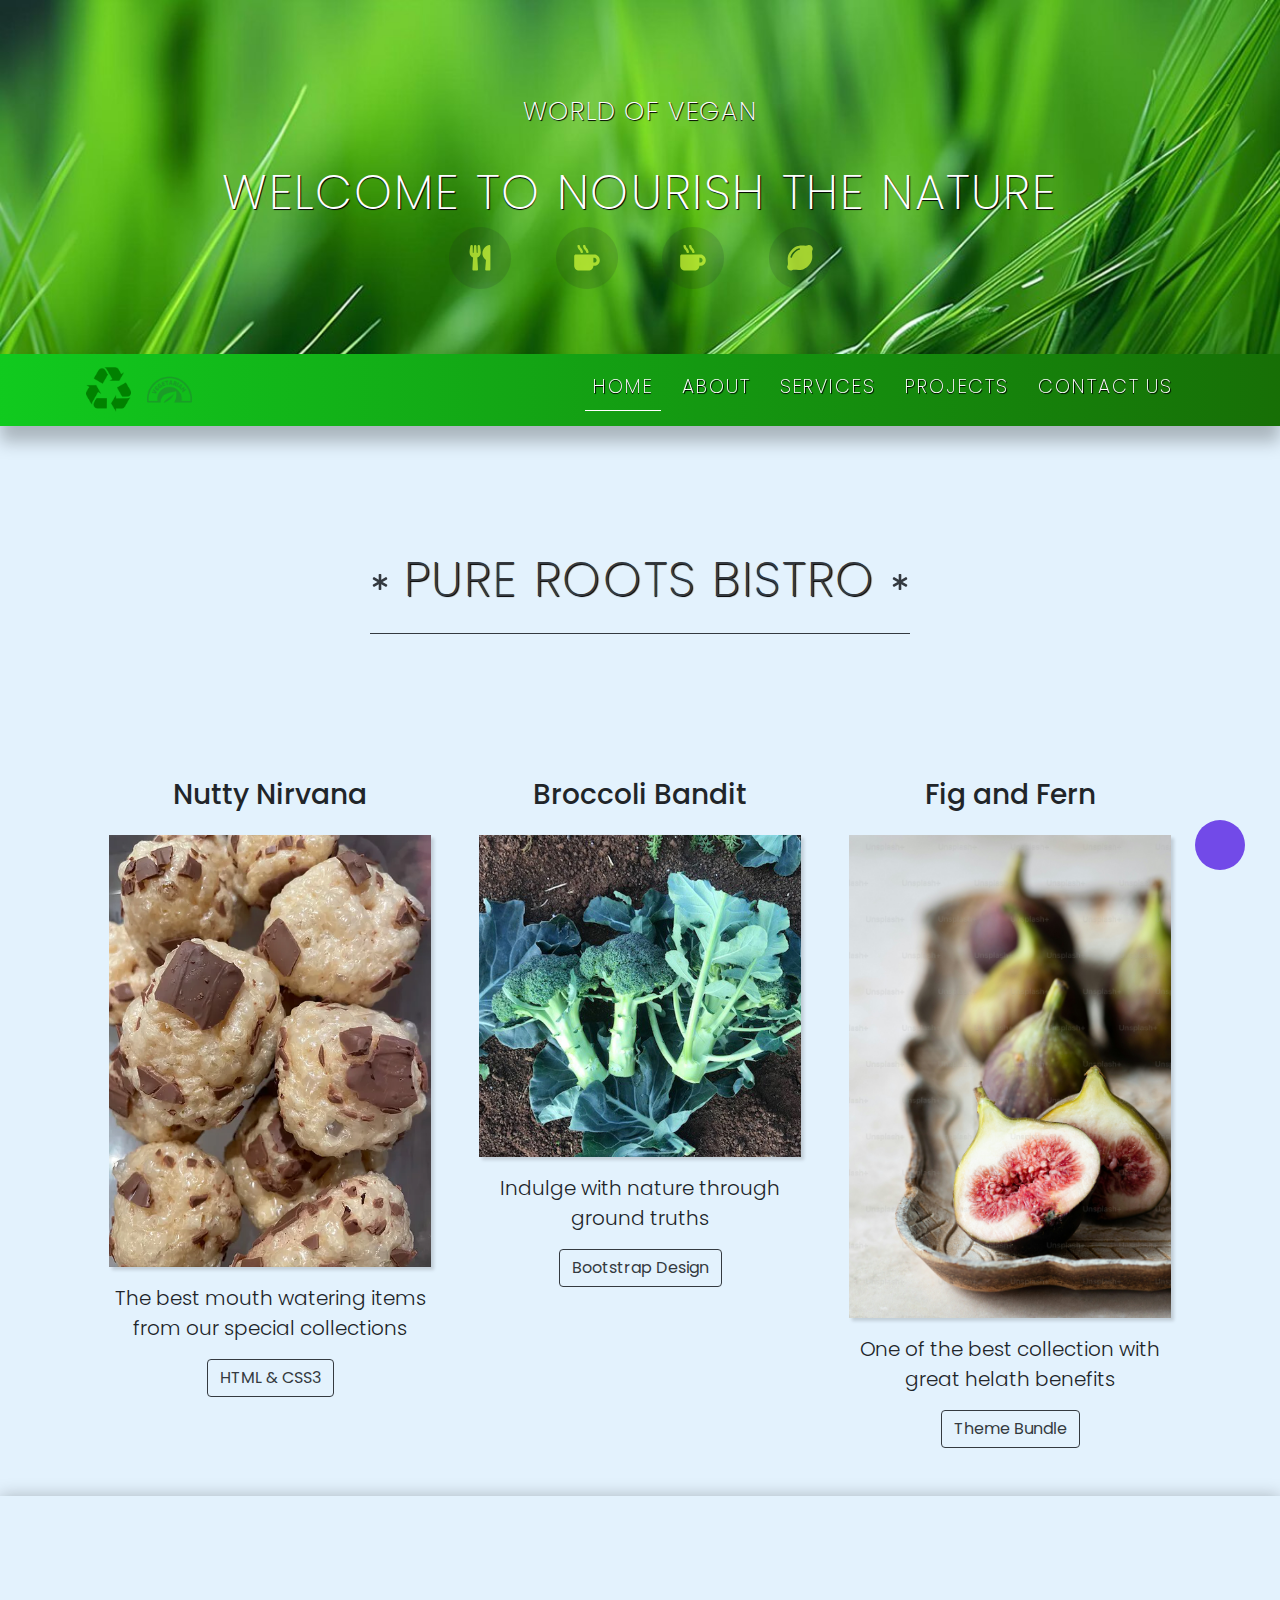
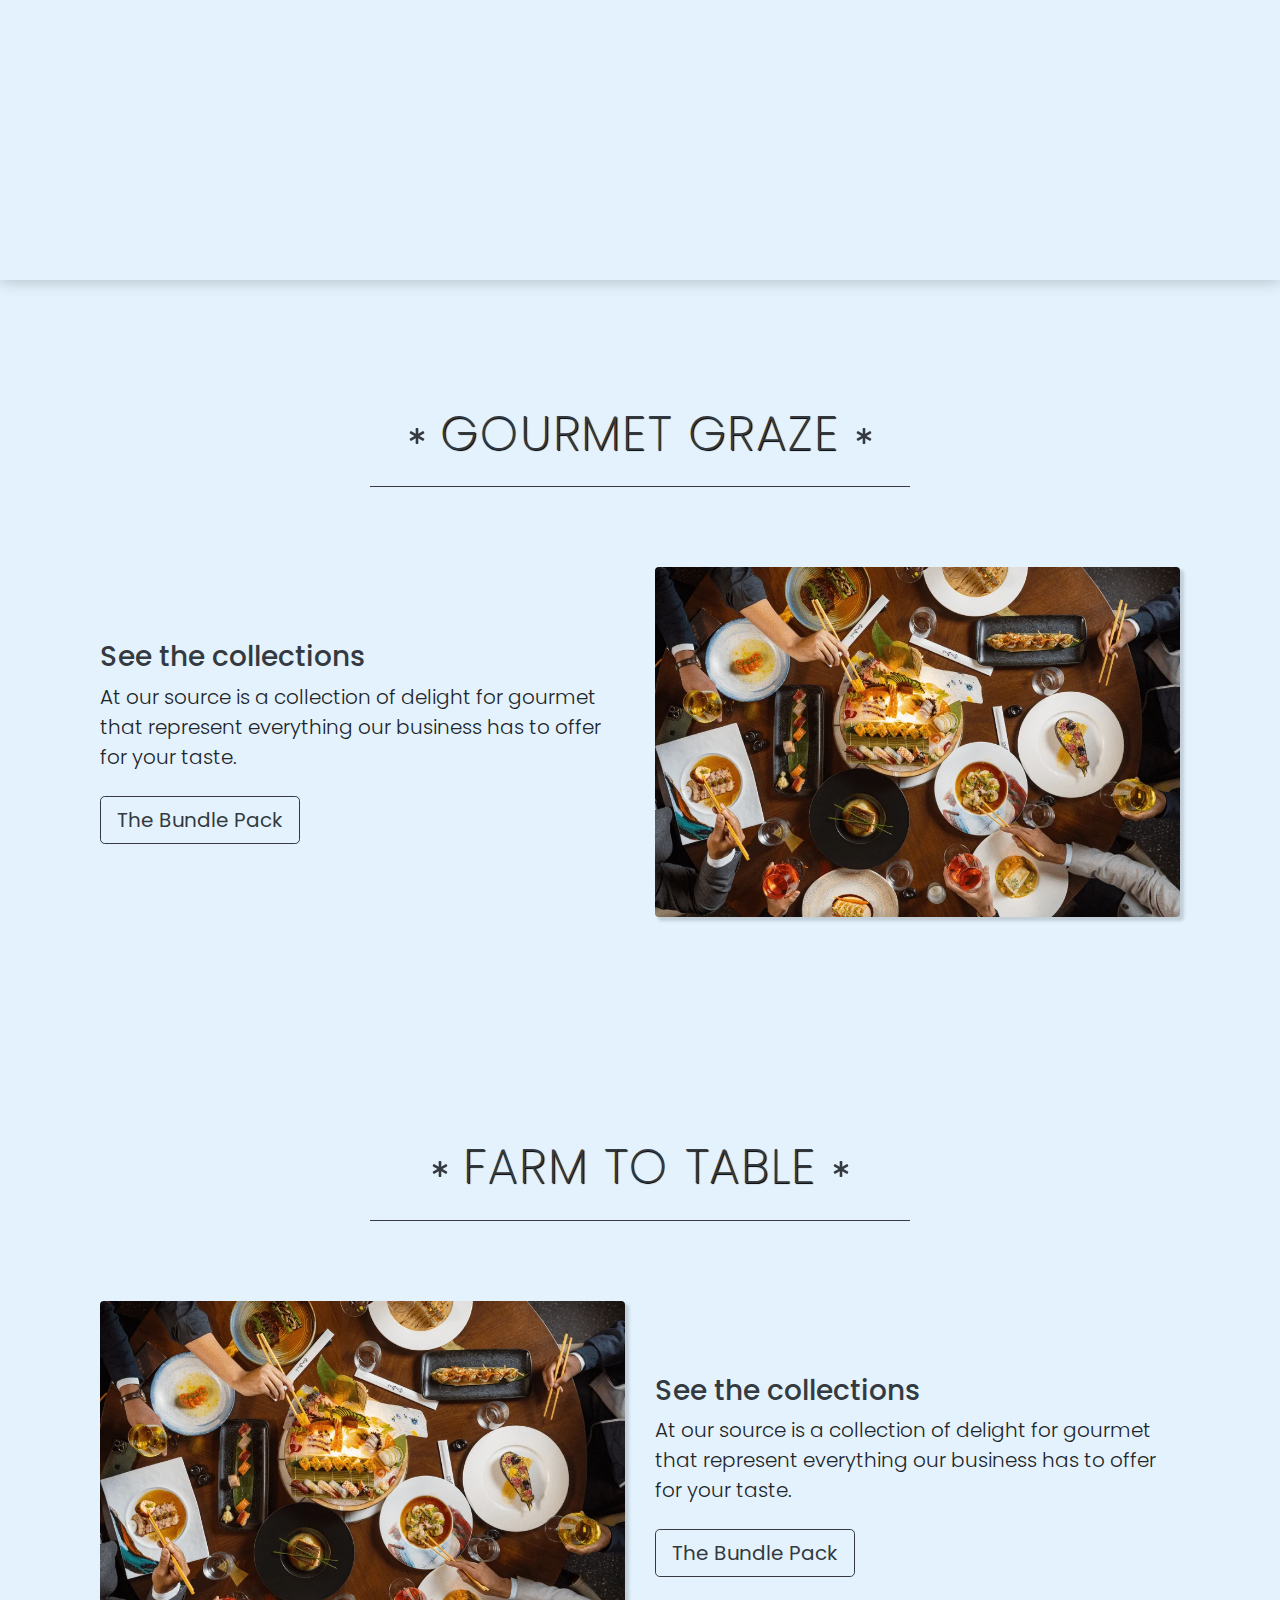
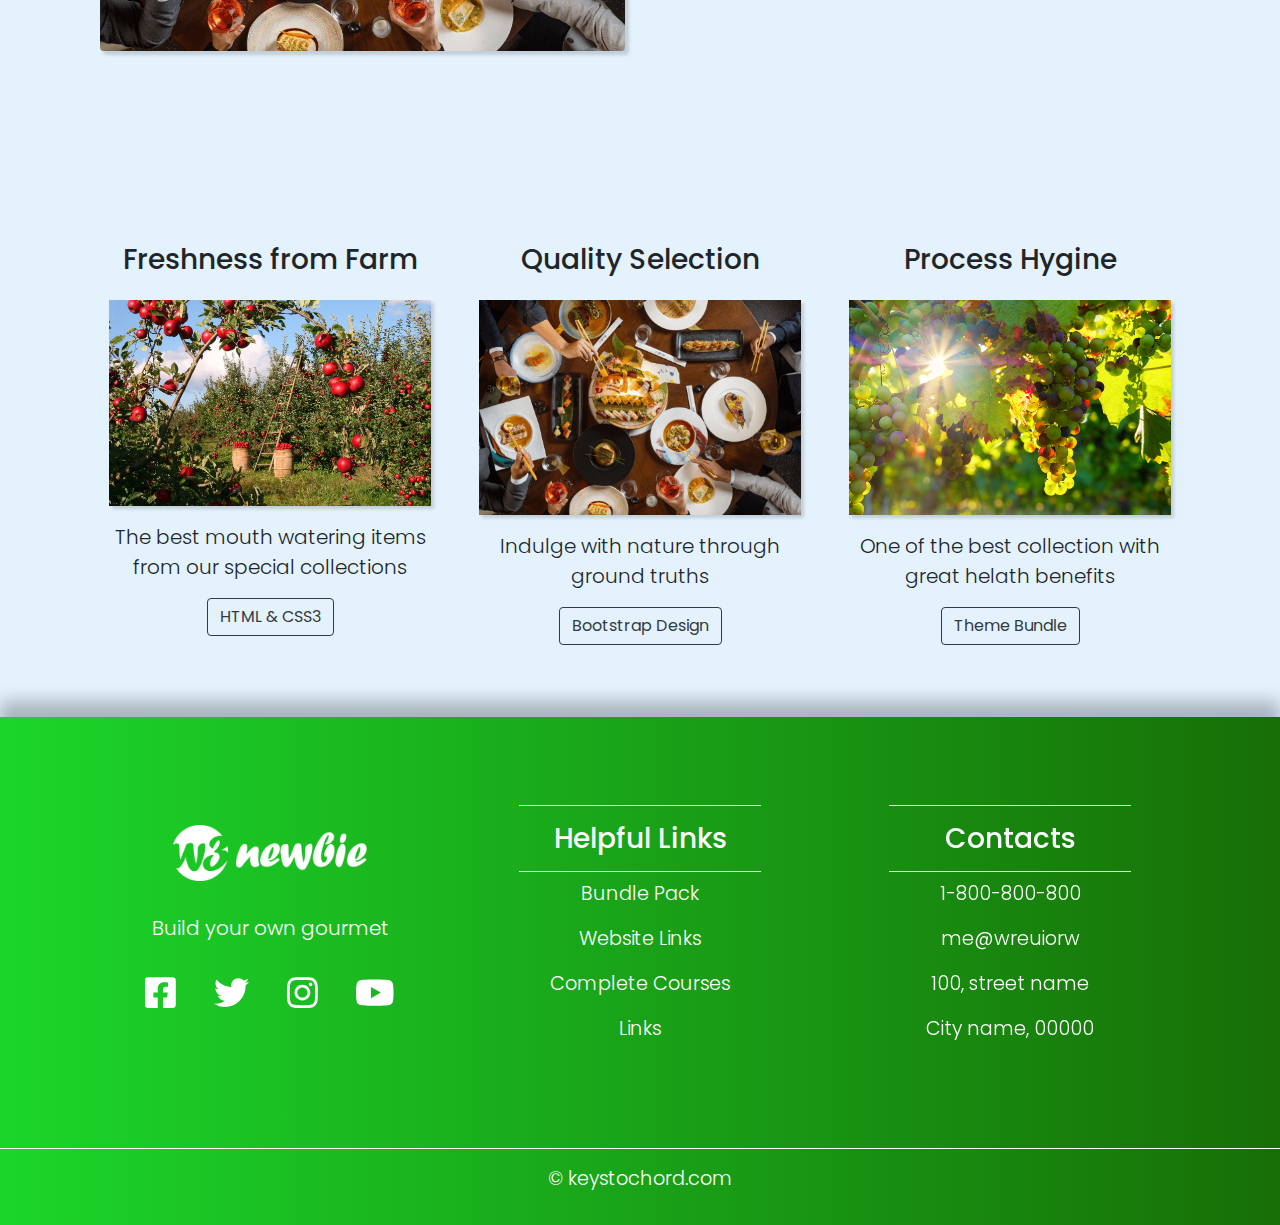
==== commit 630e9be8: "Add files via upload" ====
--- a/index.html
+++ b/index.html
@@ -236,7 +236,7 @@
 </button>
   <div class="chatbot">
     <header>
-      <h2>Chat with me !</h2>
+      <h2>Chatbot with AI Power !</h2>
       <span class="close-btn material-symbols-outlined">close</span>
     </header>
     <ul class="chatbox">
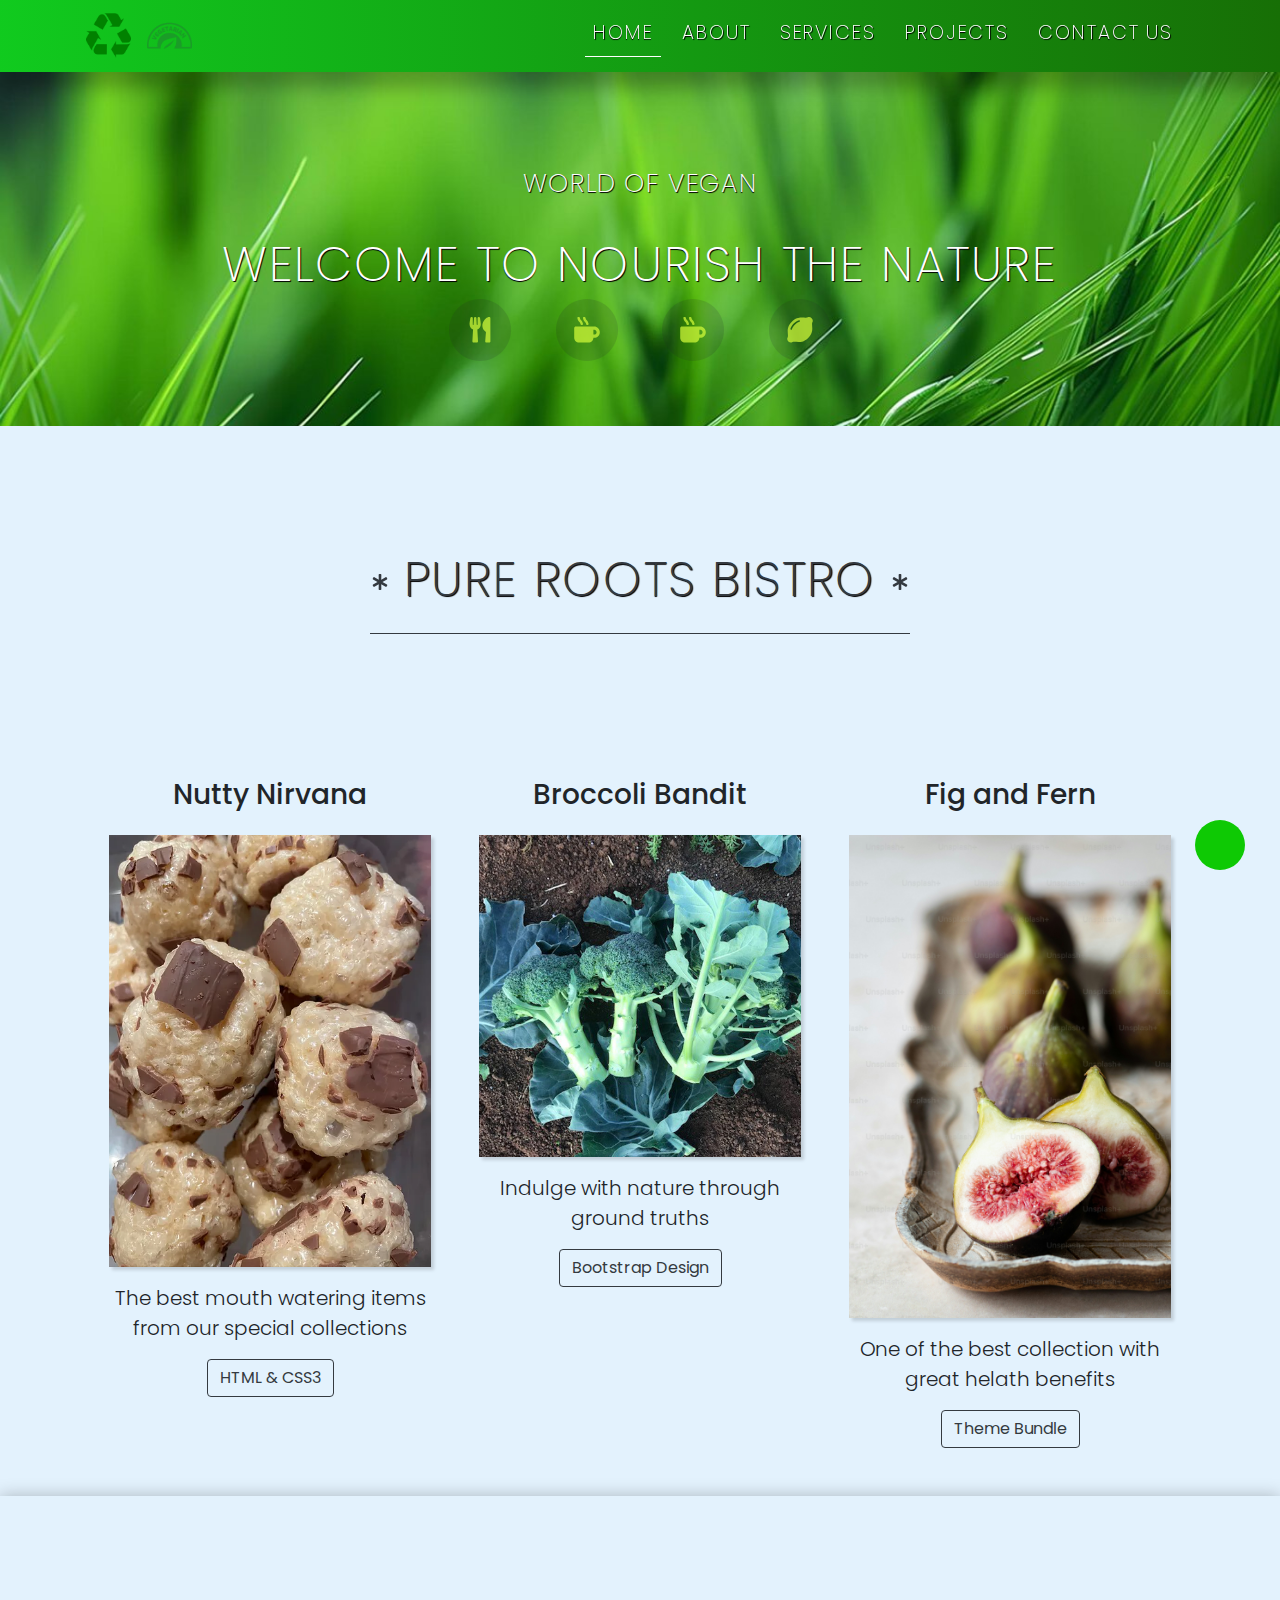
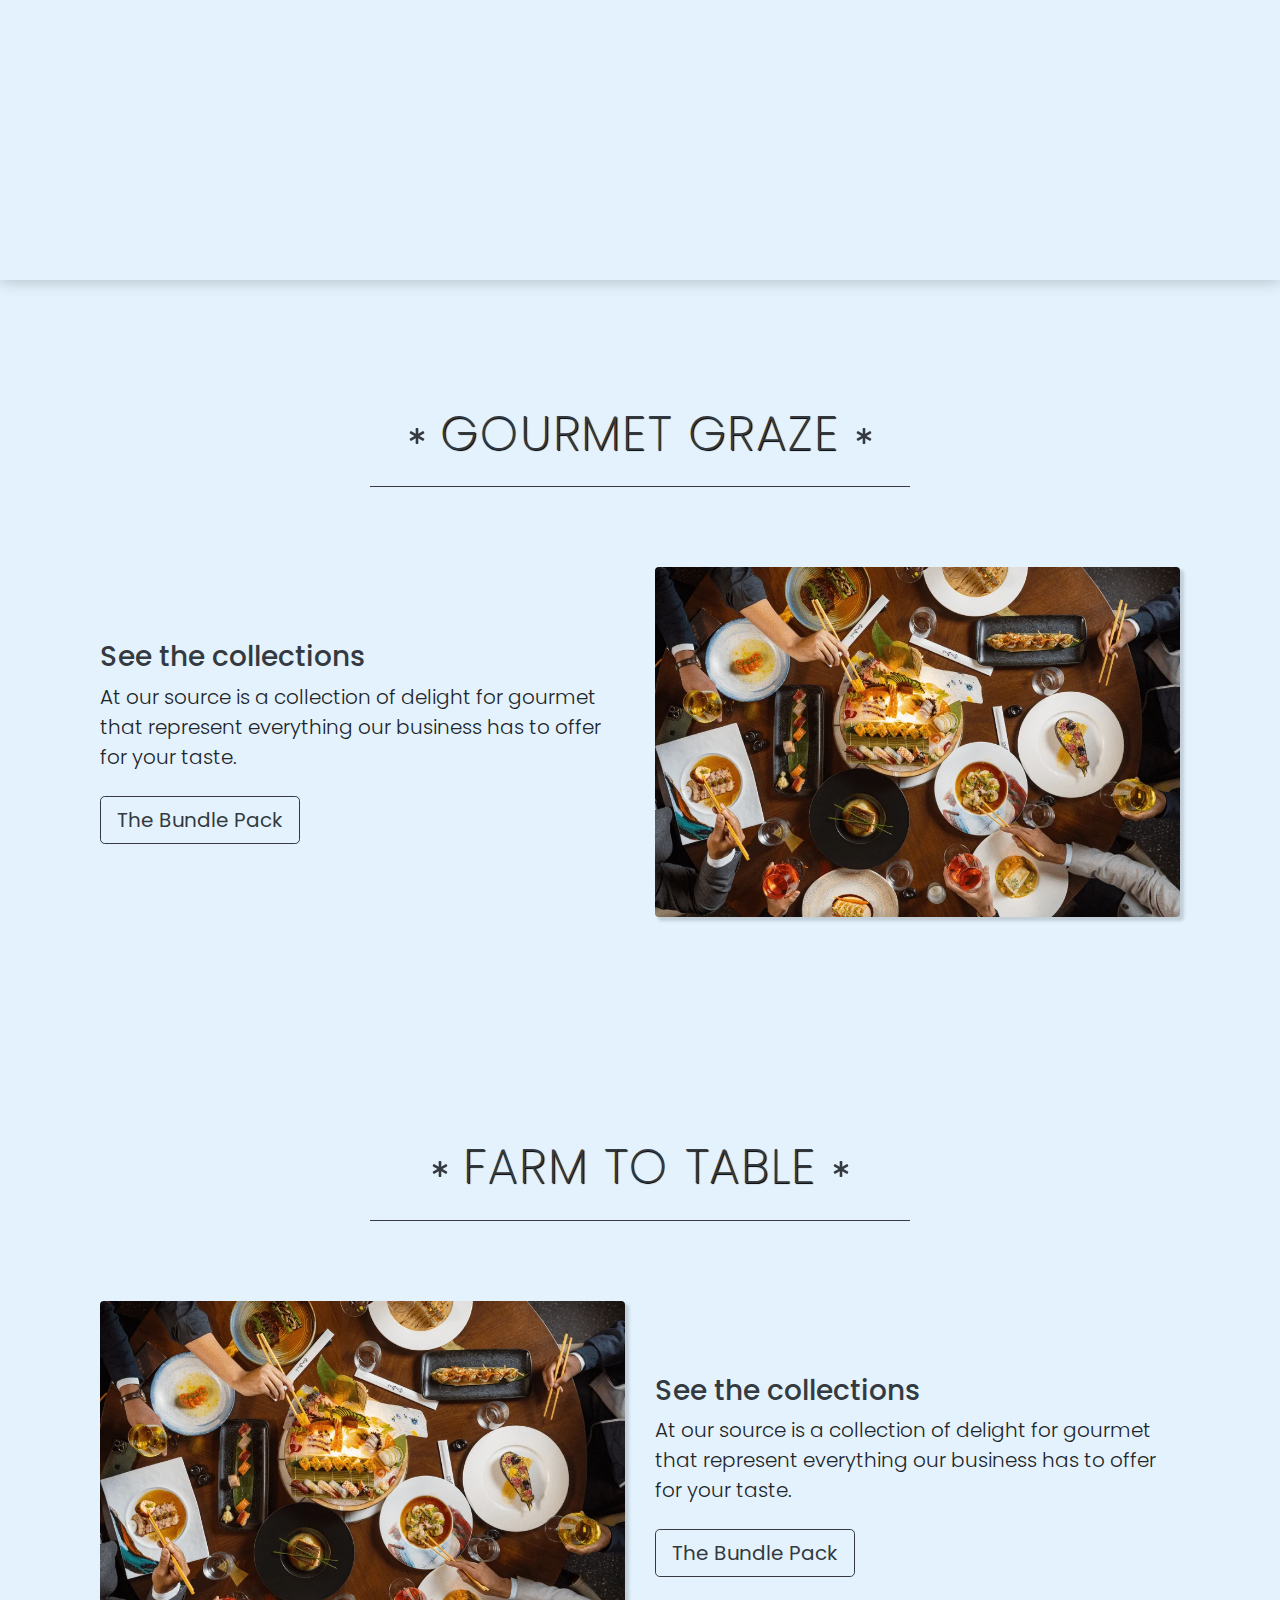
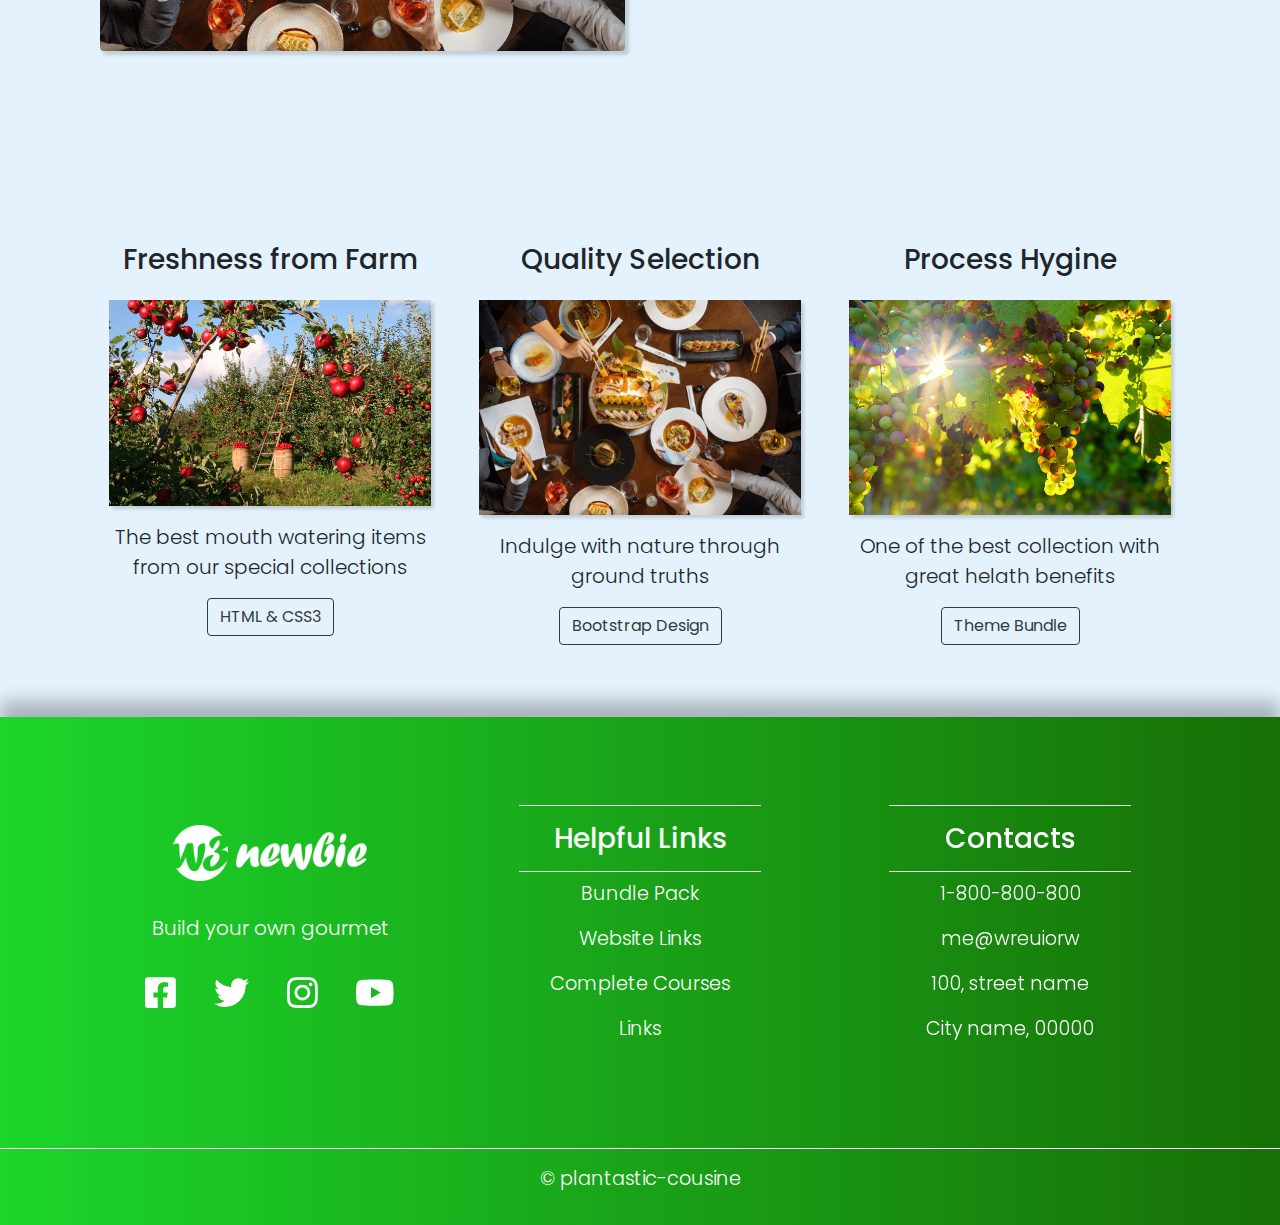
==== commit 7ef56f59: "Add files via upload" ====
--- a/index.html
+++ b/index.html
@@ -20,7 +20,28 @@
 	<link rel="stylesheet" href="./css/chat_style.css">
 </head>
 <body>
-
+    <!-- Navigation -->
+<nav class="navbar bg-dark navbar-dark navbar-expand-lg sticky-top">
+    <div class="container px-3">
+       <a href="#" class="navbar-brand"><img src="img/recycling-icon.webp" alt="Logo" title="Logo"></a>
+       <a href="#" class="navbar-brand"><img src="img/vegan-icon.webp" alt="Logo" title="Logo"></a>
+        <!-- TODO - Check Problem with the button click event not resulting in menu dropdown in git -->
+        <button class="navbar-toggler" type="button" data-toggle="collapse" data-target="#navbarResponsive">
+            <span class="navbar-toggler-icon"></span>
+        </button>
+        <div class="collapse navbar-collapse" id="navbarResponsive">
+            <ul class="navbar-nav ml-auto">
+                <li class="nav item"><a href="" class="nav-link active">Home</a></li>
+                <li class="nav item"><a href="" class="nav-link">About</a></li>
+                <li class="nav item"><a href="" class="nav-link">Services</a></li>
+                <li class="nav item"><a href="" class="nav-link">Projects</a></li>
+                <li class="nav item"><a href="" class="nav-link">Contact Us</a></li>
+            </ul>
+        </div>
+    </div>
+ </nav>
+<!-- End Navigation -->
+ 
 	<!-- Start Landing Header-->
      <div class="landing">
         <h4>World of Vegan</h4>
@@ -55,27 +76,7 @@
      </div>
 	<!-- End Landing Header -->
 
-	<!-- Navigation -->
-     <nav class="navbar bg-dark navbar-expand-lg sticky-top">
-        <div class="container px-3">
-           <a href="#" class="navbar-brand"><img src="img/recycling-icon.webp" alt="Logo" title="Logo"></a>
-           <a href="#" class="navbar-brand"><img src="img/vegan-icon.webp" alt="Logo" title="Logo"></a>
-            <!-- TODO - Check Problem with the button click event not resulting in menu dropdown in git -->
-            <button class="navbar-toggler" type="button" data-toggle="collapse" data-target="#navbarResponsive">
-                <span class="navbar-toggler-icon"></span>
-            </button>
-            <div class="collapse navbar-collapse" id="navbarResponsive">
-                <ul class="navbar-nav ml-auto">
-                    <li class="nav item"><a href="" class="nav-link active">Home</a></li>
-                    <li class="nav item"><a href="" class="nav-link">About</a></li>
-                    <li class="nav item"><a href="" class="nav-link">Services</a></li>
-                    <li class="nav item"><a href="" class="nav-link">Projects</a></li>
-                    <li class="nav item"><a href="" class="nav-link">Contact Us</a></li>
-                </ul>
-            </div>
-        </div>
-     </nav>
-	<!-- End Navigation -->
+	
 
     <!-- Heading -->
      <div class="container">
@@ -291,7 +292,7 @@
 
 	<!-- Start Socket -->
     <div class="socket">
-        <p>&copy; <a href="#" target="_blank" rel="noopener noreferrer">keystochord.com</a></p>
+        <p>&copy; <a href="#" target="_blank" rel="noopener noreferrer">plantastic-cousine</a></p>
     </div>
 	<!-- End Socket -->
 
--- a/css/chat_style.css
+++ b/css/chat_style.css
@@ -25,7 +25,7 @@
   align-items: center;
   justify-content: center;
   border-radius: 50%;
-  background: #724ae8;
+  background: #0ec904;
   transition: all 0.2s ease;
 }
 
@@ -75,7 +75,7 @@
   position: relative;
   text-align: center;
   color: #fff;
-  background: #724ae8;
+  background: #0ec904;
   box-shadow: 0 2px 10px rgba(0, 0, 0, 0.1);
 }
 
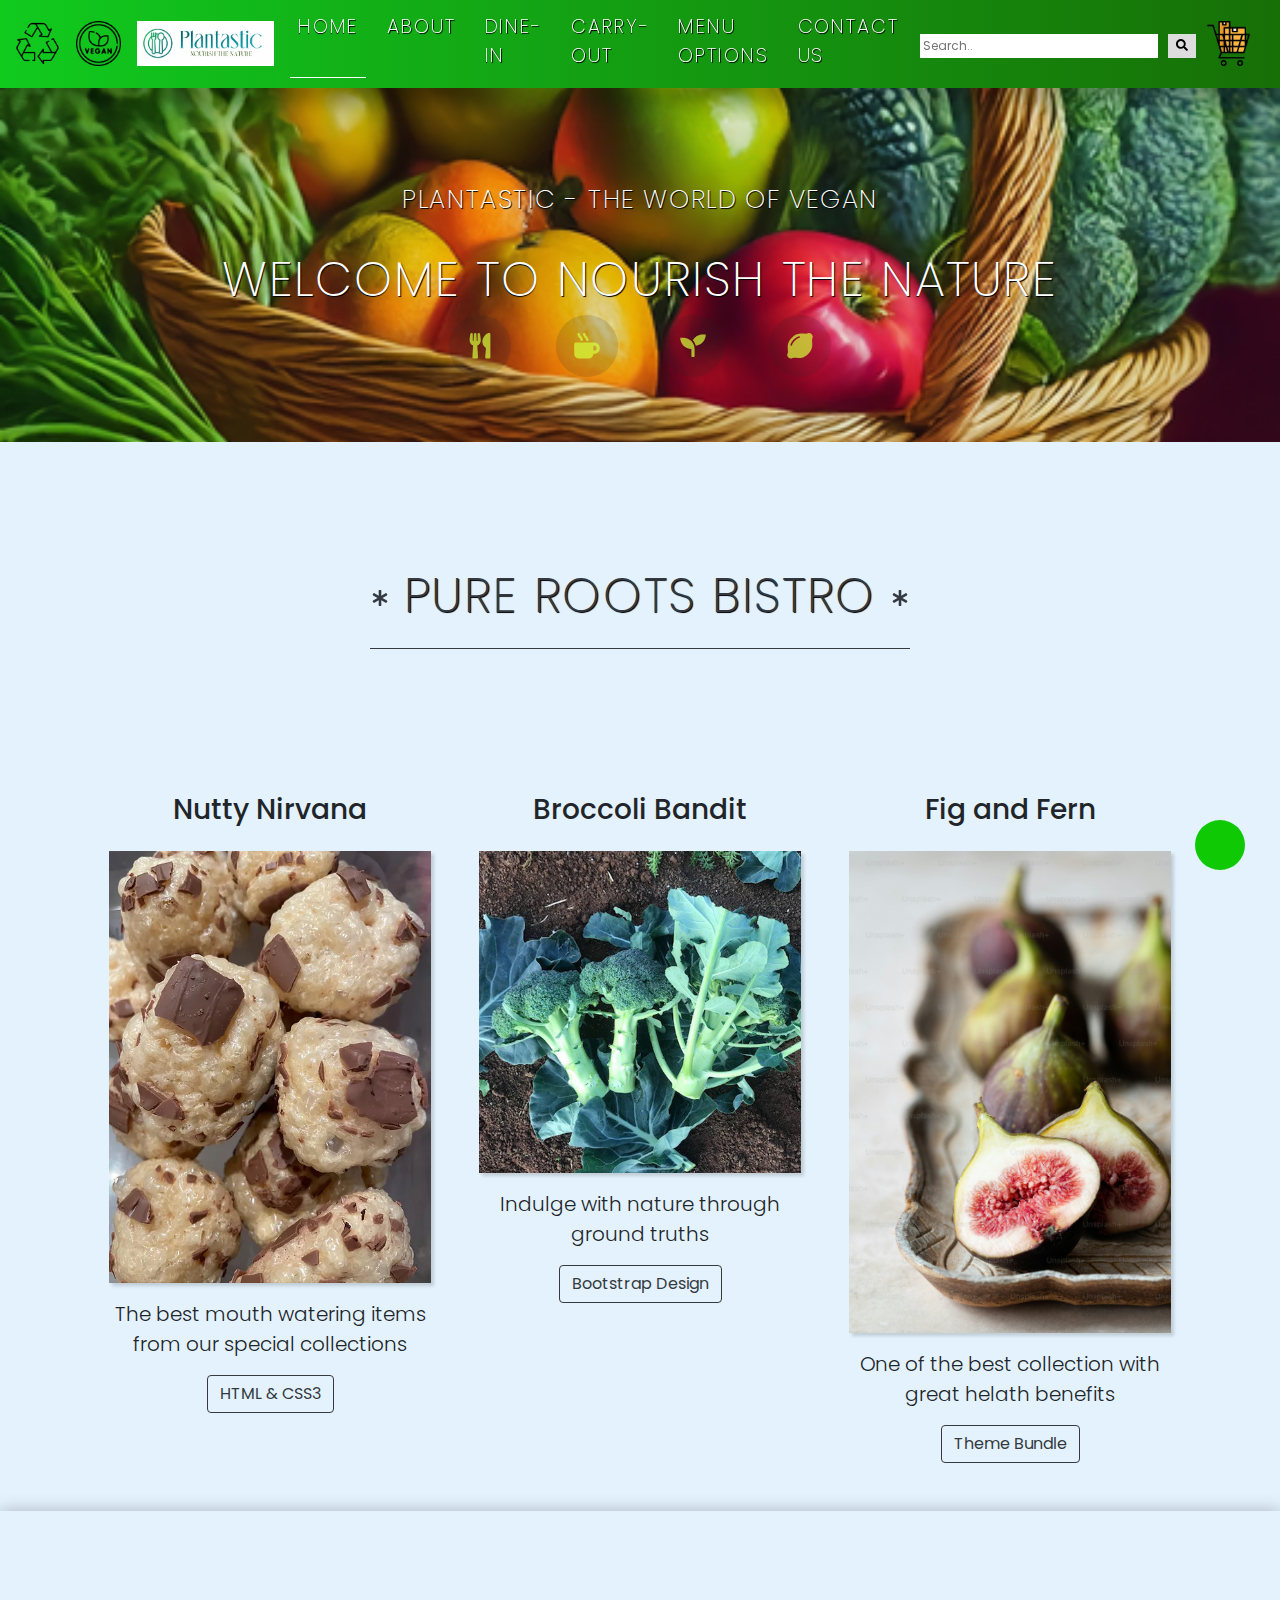
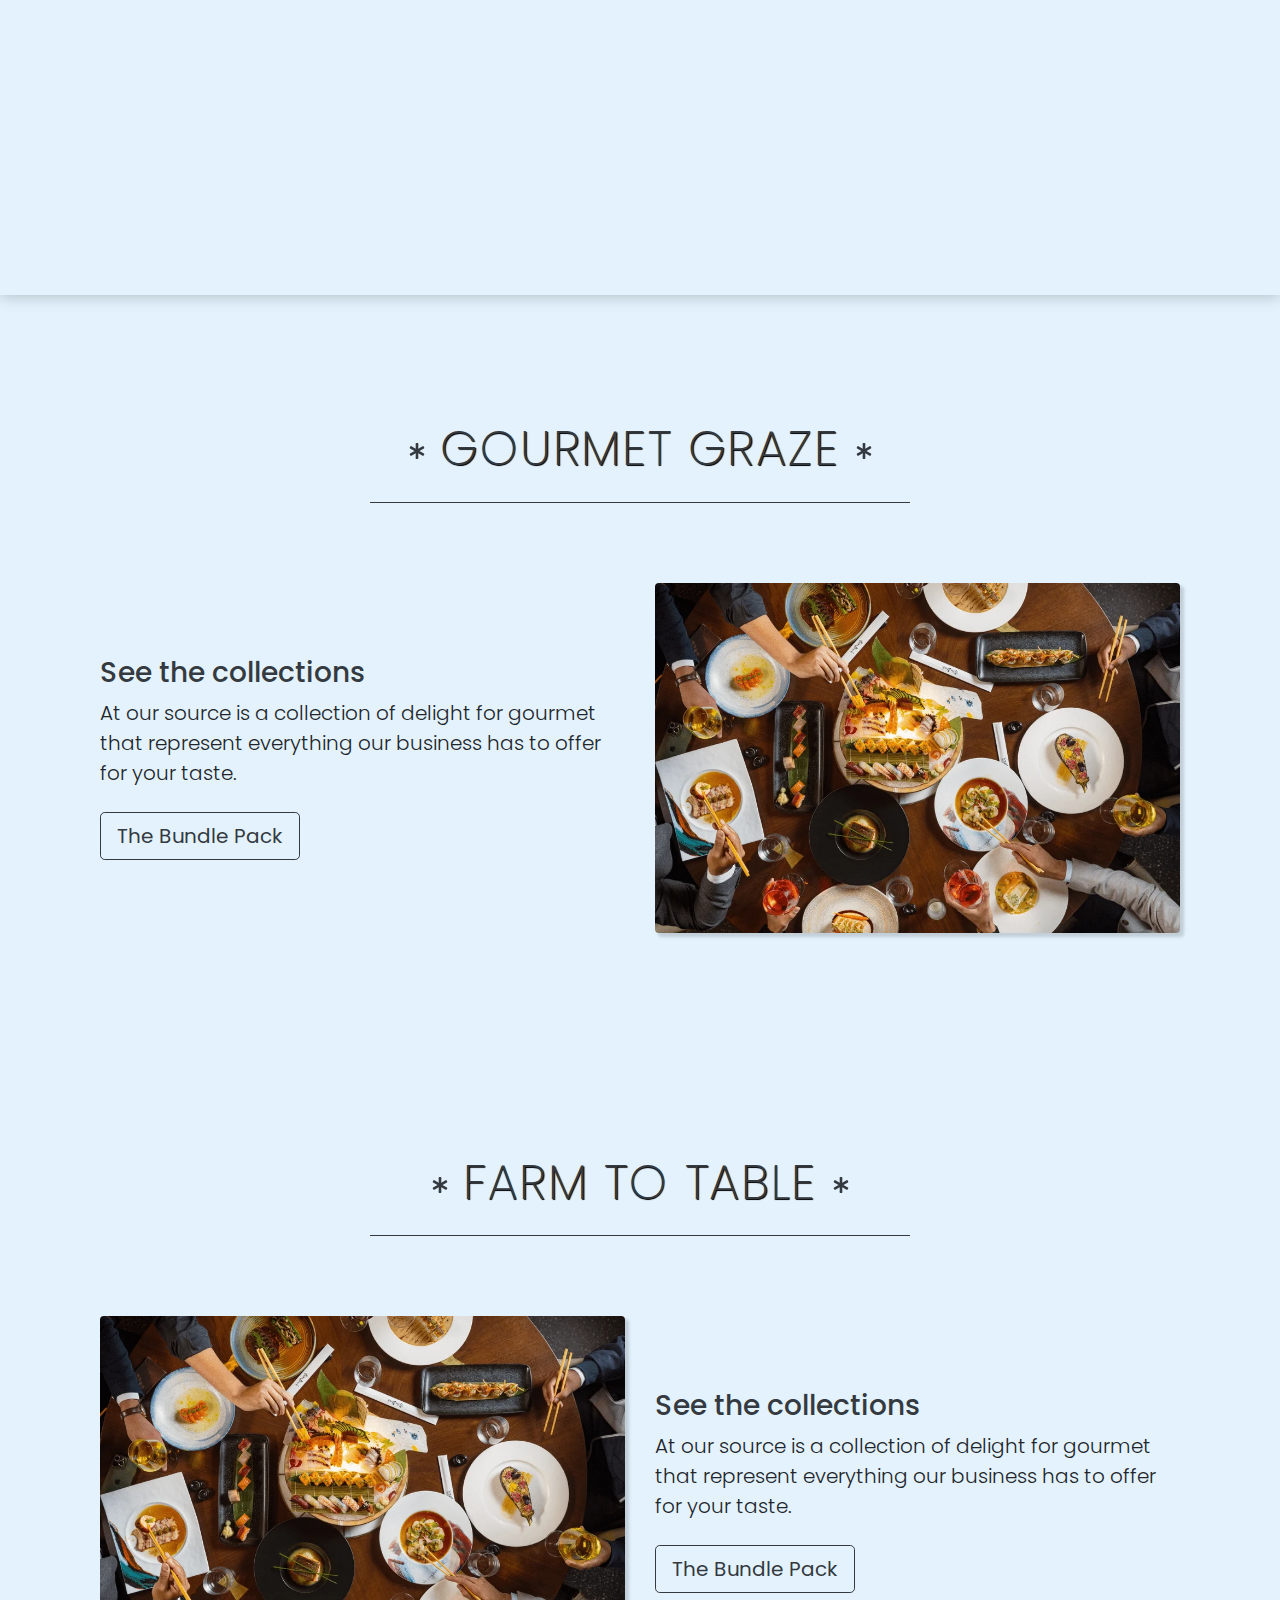
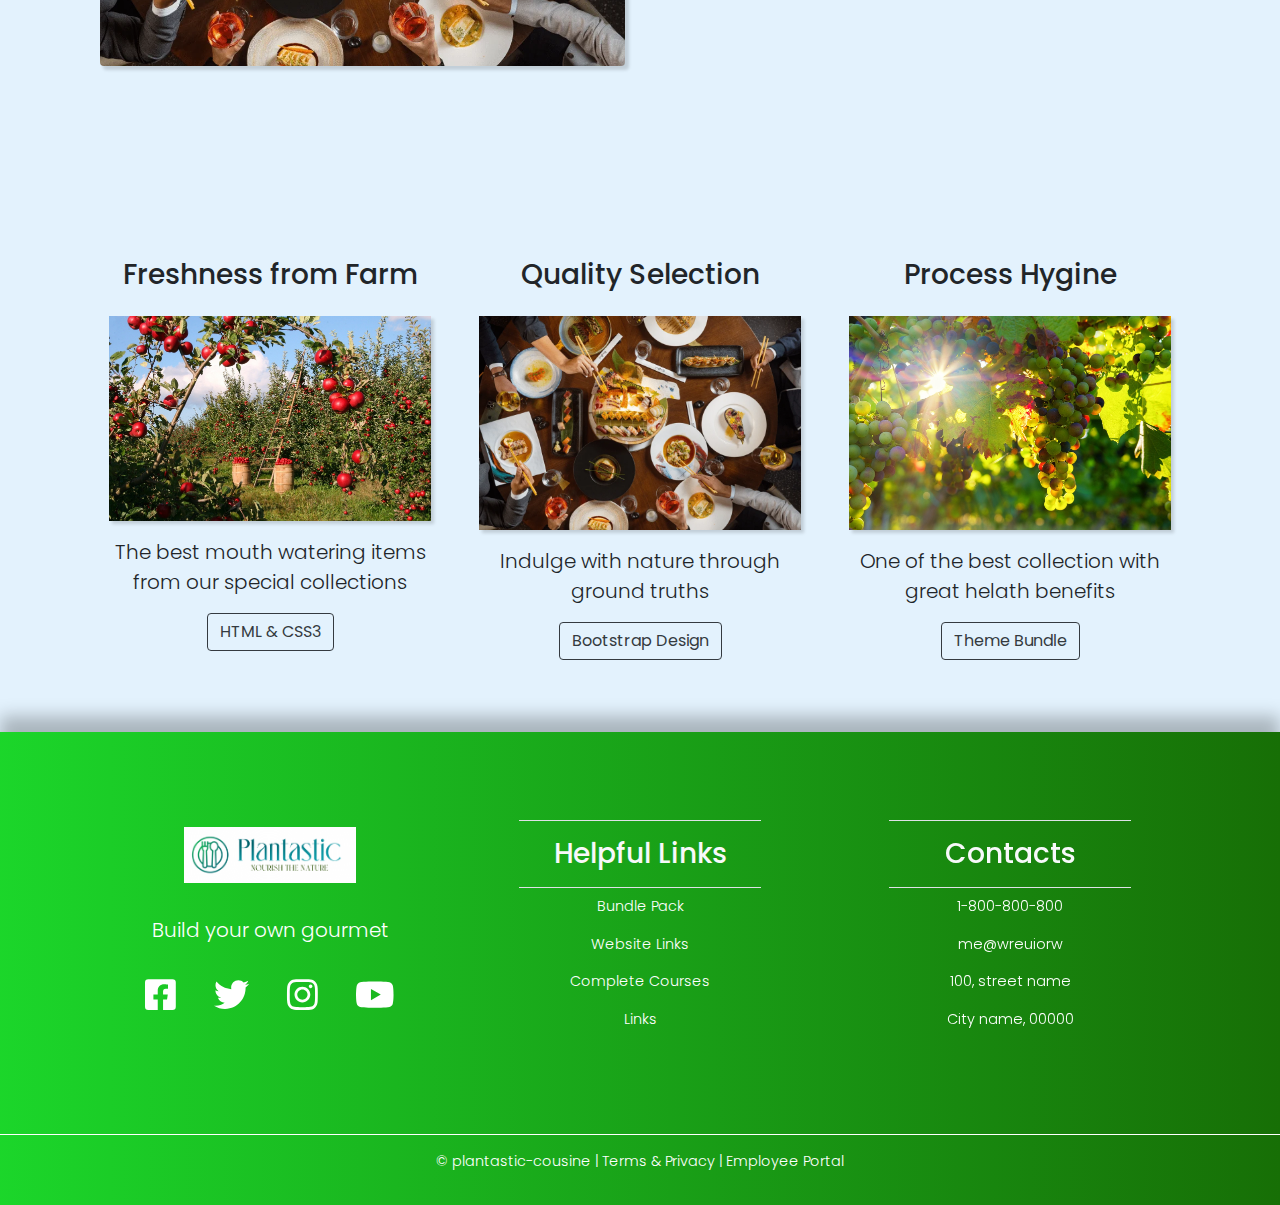
==== commit f83dba54: "Add files via upload" ====
--- a/index.html
+++ b/index.html
@@ -1,6 +1,6 @@
 <!DOCTYPE html>
 <!-- Tutorial - https://www.youtube.com/watch?v=AxHf39lyXC4 
- Code hosted at : https://iammobo.github.io/TSAWebmaster/ -->
+My Code hosted at : https://iammobo.github.io/TSAWebmaster/ -->
 <html lang="en">
 <head>
 	<meta charset="UTF-8">
@@ -22,31 +22,51 @@
 <body>
     <!-- Navigation -->
 <nav class="navbar bg-dark navbar-dark navbar-expand-lg sticky-top">
-    <div class="container px-3">
-       <a href="#" class="navbar-brand"><img src="img/recycling-icon.webp" alt="Logo" title="Logo"></a>
-       <a href="#" class="navbar-brand"><img src="img/vegan-icon.webp" alt="Logo" title="Logo"></a>
-        <!-- TODO - Check Problem with the button click event not resulting in menu dropdown in git -->
+    <div class="container-fluid">
+       <a href="#" class="navbar-brand"><img src="img/recycle-symbol.png" alt="We Recycle" title="We Recycle"></a>
+       <a href="#" class="navbar-brand"><img src="img/vegan.png" alt="Vegan" title="Vegan"></a>
+       <a href="#" class="navbar-brand"><img src="img/site-logo.png" alt="Vegan" title="Vegan"></a>
         <button class="navbar-toggler" type="button" data-toggle="collapse" data-target="#navbarResponsive">
             <span class="navbar-toggler-icon"></span>
         </button>
         <div class="collapse navbar-collapse" id="navbarResponsive">
             <ul class="navbar-nav ml-auto">
-                <li class="nav item"><a href="" class="nav-link active">Home</a></li>
-                <li class="nav item"><a href="" class="nav-link">About</a></li>
-                <li class="nav item"><a href="" class="nav-link">Services</a></li>
-                <li class="nav item"><a href="" class="nav-link">Projects</a></li>
-                <li class="nav item"><a href="" class="nav-link">Contact Us</a></li>
+                <li class="nav item"><a href="/index.html" class="nav-link active">Home</a></li>
+                <li class="nav item"><a href="/about.html" class="nav-link">About</a></li>
+                <li class="nav item">
+                    <div class="dropdown"><a href="" class="nav-link">Dine-in</a>
+                        <div class="dropdown-content">
+                            <p><a href="#" class="nav-sub-link">Reserve Table</a></p>
+                            <p><a href="#" class="nav-sub-link">Customize Menu</a></p>
+                            <p><a href="#" class="nav-sub-link">Use Coupons</a></p>
+                        </div>
+                    </div>
+                </li>
+                <li class="nav item"><a href="" class="nav-link">Carry-Out</a></li>
+                    <li class="nav item">                    
+                        <div class="dropdown"><a href="" class="nav-link">Menu Options</a> 
+                            <div class="dropdown-content">
+                                <p><a href="#" class="nav-sub-link">Vegan</a></p>
+                                <p><a href="#" class="nav-sub-link">Vegetarian</a></p>
+                                <p><a href="#" class="nav-sub-link">Customize</a></p>
+                                <p><a href="#" class="nav-sub-link">Seasonal</a></p>
+                                <p><a href="#" class="nav-sub-link">Today's Special</a></p>
+                            </div>
+                        </div>
+                    </li> 
+                <li class="nav item"><a href="/contactus.html" class="nav-link">Contact Us</a></li>
             </ul>
         </div>
+        <input type="text" placeholder="Search.."><button type="submit"><i class="fa fa-search"></i></button>
+        <a href="#" class="navbar-brand"><img src="img/shopping-cart.png" alt="My Cart" title="My Cart"></a>
     </div>
  </nav>
 <!-- End Navigation -->
  
 	<!-- Start Landing Header-->
      <div class="landing">
-        <h4>World of Vegan</h4>
+        <h4>Plantastic - the World of Vegan</h4>
         <h1>Welcome to Nourish the nature</h1>
-
         <div class="row home justify-content-center px-md-5 px-lg-0">
             <div class="col-3 col-sm-2 col-lg-1 p-0">
                 <!-- <span class="fa-stack fa-2x"> -->
@@ -63,7 +83,7 @@
             <div class="col-3 col-sm-2 col-lg-1 p-0">
                 <!-- <span class="fa-stack fa-2x"> -->
                     <i class="fas fa-circle fa-stack-2x"></i>
-                    <i class="fas fa-mug-hot fa-stack-1x fa-inverse" style="color:#d8ff3b;"></i>
+                    <i class="fas fa-seedling fa-stack-1x fa-inverse" style="color:#d8ff3b;"></i>
                 <!-- </span> -->
             </div>
             <div class="col-3 col-sm-2 col-lg-1 p-0">
@@ -73,12 +93,15 @@
                 <!-- </span> -->
             </div> 
         </div>
+        
      </div>
 	<!-- End Landing Header -->
 
 	
 
     <!-- Heading -->
+
+
      <div class="container">
         <div class="row py-0 py-md-3 py-lg-5">
             <div class="col-12 text-center text-uppercase mt-5">
@@ -88,14 +111,11 @@
                     <i class="fas fa-asterisk"></i>
                 </h1>
                 <div class="border-top border-dark w-50 mx-auto">
-
-                </div>
-            </div>
-            
-
-        </div>
-     </div>
-
+                </div>
+            </div>
+        </div>
+     </div>
+    <!-- End Heading -->
 
 	<!-- Three Column Section -->
 
@@ -261,7 +281,7 @@
         <div class="container">
             <div class="row text-light text-center py-4">
                 <div class="col-lg-4 px-4 my-auto">
-                    <img src="img/logo-white.png" alt="">
+                    <img src="img/site-logo.png" alt="">
                     <p class="lead">Build your own gourmet</p>
                     <ul class="social pt-3 pb-4 pb-lg-auto">
                        <li><a href=""><i class="fab fa-facebook-square"></i></a></li>
@@ -292,7 +312,10 @@
 
 	<!-- Start Socket -->
     <div class="socket">
-        <p>&copy; <a href="#" target="_blank" rel="noopener noreferrer">plantastic-cousine</a></p>
+        <p>&copy; <a href="#" target="_blank" rel="noopener noreferrer">plantastic-cousine</a>
+             | <a href="#" target="_blank" rel="noopener noreferrer">Terms & Privacy</a>
+             | <a href="#" target="_blank" rel="noopener noreferrer">Employee Portal</a>
+        </p>
     </div>
 	<!-- End Socket -->
 
--- a/css/style.css
+++ b/css/style.css
@@ -4,31 +4,44 @@
   font-family: 'Poppins', sans-serif;
 }
 
-/* ++ BASIC STYLIGN FOR CHATBOX +++*/
-
-  
-  .input_position {
-    position: absolute;
-    right: 0;
-    width: 200px;
-    height: 120px;
-    border: 3px solid green;
-  }
- 
-/* ++ END - BASIC STYLIGN FOR CHATBOX +++*/
+/* ++ Style for dropdown menus +++*/
+
+.dropdown {
+  position: relative;
+  display: inline-block;
+}
+
+.dropdown-content {
+  display: none;
+  position: absolute;
+  background-color: #0ab015ef;
+  min-width: 160px;
+  box-shadow: 0px 8px 16px 0px rgba(0,0,0,0.2);
+  padding: 12px 16px;
+  z-index: 1;
+}
+
+.dropdown:hover .dropdown-content {
+  display: block;
+}
+
+/* ++ END - Style for drop down menus +++*/
+
 /*=== LANDING GRADIENT ===*/
 
 .landing{
   text-align: center;
   text-transform: uppercase;
-  background-image: url('../img/wheat-green-field.jpg');
+  /* background-image: url('../img/wheat-green-field.jpg'); */
+ /* background-image: linear-gradient(90deg,#0ed41cef,#176f06); */
+  background-image: url('../img/AI_BG.png');
   background-size: cover;
-  background-position: center top;
+  background-position: center center;
 }
 
 /*=== HEADINGS & ICONS ===*/
 h4 {
-  color: white;
+  color: rgb(255, 255, 255);
   font-weight: 200;
   font-size: 1.6rem;
   letter-spacing: .1rem;
@@ -37,7 +50,7 @@
 }
 
 h1 {
-  color: white;
+  color: rgb(255, 255, 255);
   font-weight: 200;
   font-size: 3rem;
   letter-spacing: .1rem;
@@ -68,6 +81,27 @@
   transform: scale(1.25);
 }
 /*=== NAVIGATION ===*/
+/* Style the search box inside the navigation bar */
+.navbar input[type=text] {
+  float: right;
+  padding: 3px;
+  border: none;
+  margin-top: 8px;
+  margin-right: 10px;
+  font-size: 12px;
+}
+
+.navbar button {
+  float: right;
+  padding: 3px 8px;
+  margin-top: 8px;
+  margin-right: 10px;
+  background: #ddd;
+  font-size: 12px;
+  border: none;
+  cursor: pointer;
+}
+/*END - Search Container*/
 .navbar-brand img{
 height: 3rem;
 padding-top: .2rem;
@@ -91,6 +125,16 @@
   text-shadow: .05rem .05rem .05rem rgba(0, 0, 0, 1);
   margin-right: .8rem;
 }
+.nav-sub-link {
+  color: white!important;
+  text-transform: uppercase;
+  font-weight: 350;
+  letter-spacing: .12rem;
+  font-size: .8rem;
+  font-family: 'Trebuchet MS', 'Lucida Sans Unicode', 'Lucida Grande', 'Lucida Sans', Arial, sans-serif;
+  text-shadow: .05rem .05rem .05rem rgba(0, 0, 0, 1);
+  margin-right: .8rem;
+}
 .nav-link.active,
 .nav-link:hover {
   border-bottom: .05rem solid white;
@@ -136,7 +180,7 @@
 footer a, footer p,
 .socket a, .socket p{
 color: white;
-font-size: 1.2rem;
+font-size: .9rem;
 font-weight: 300;
 }
 
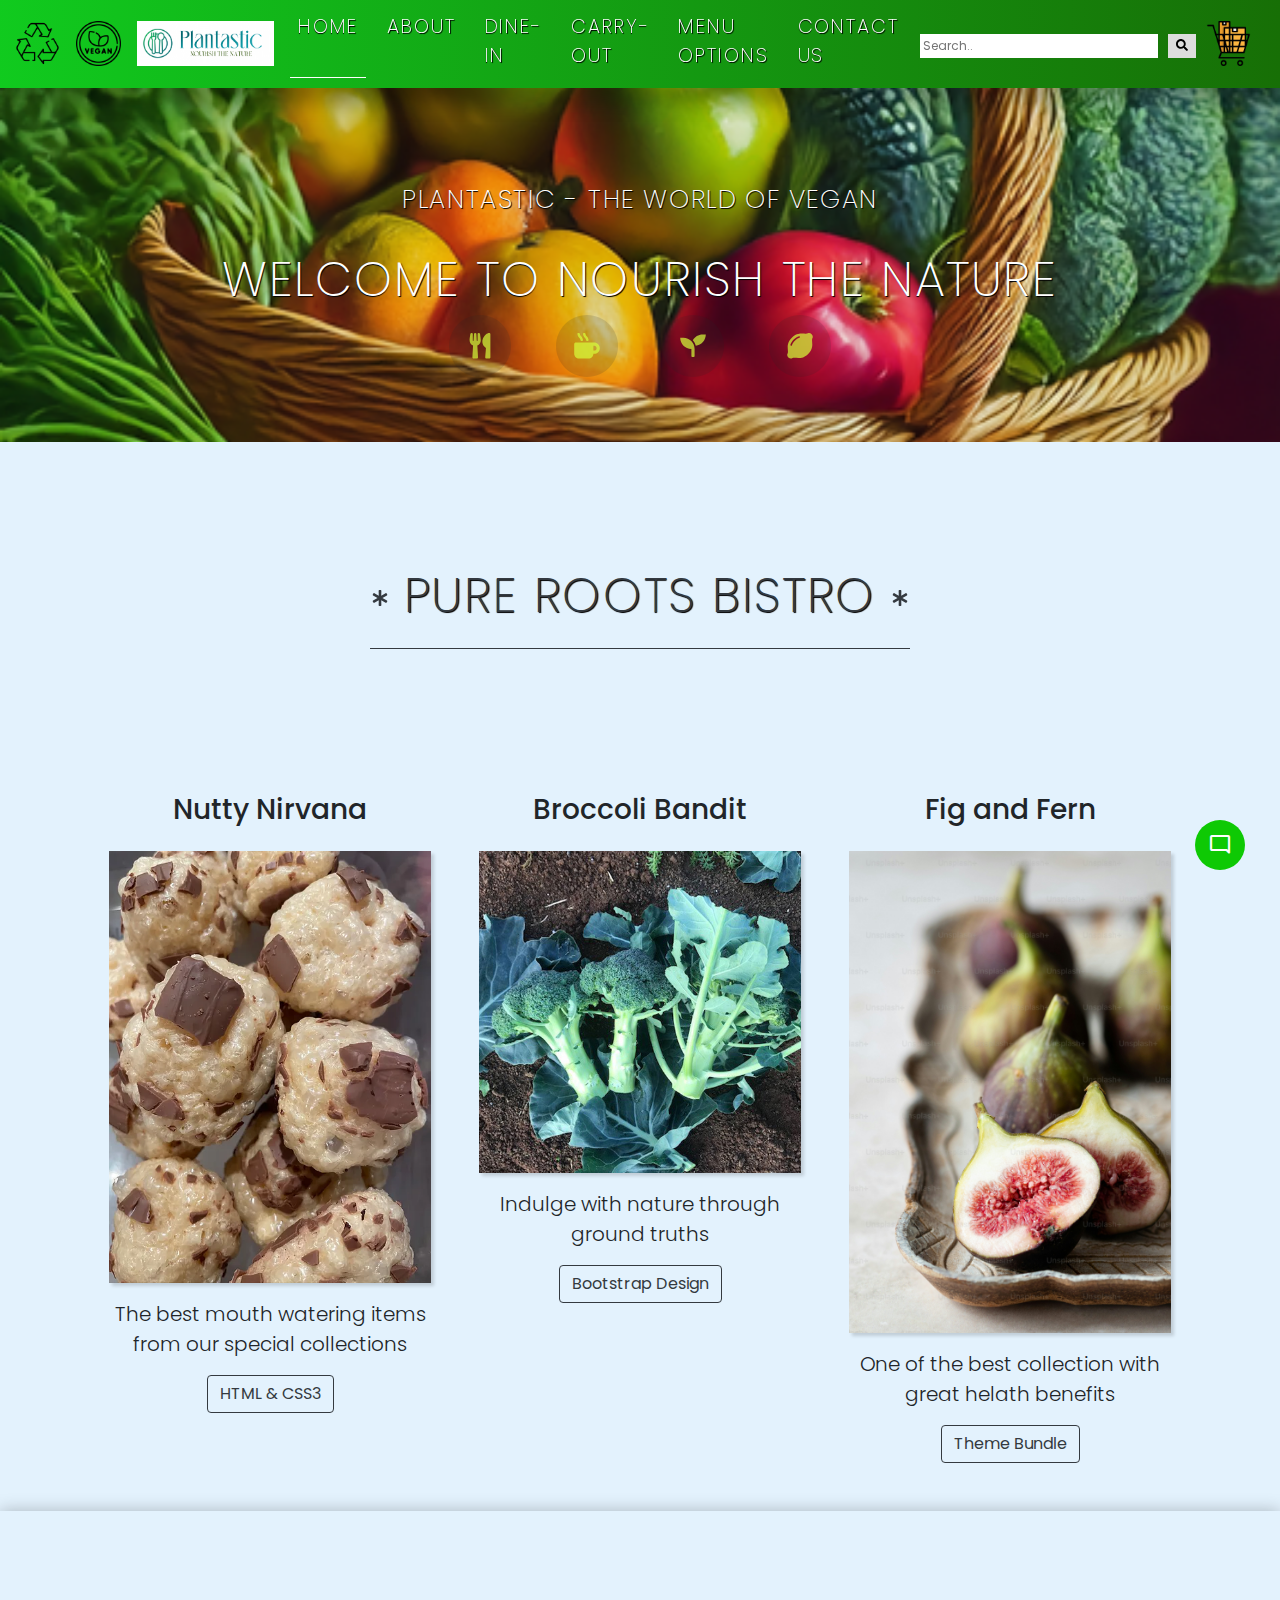
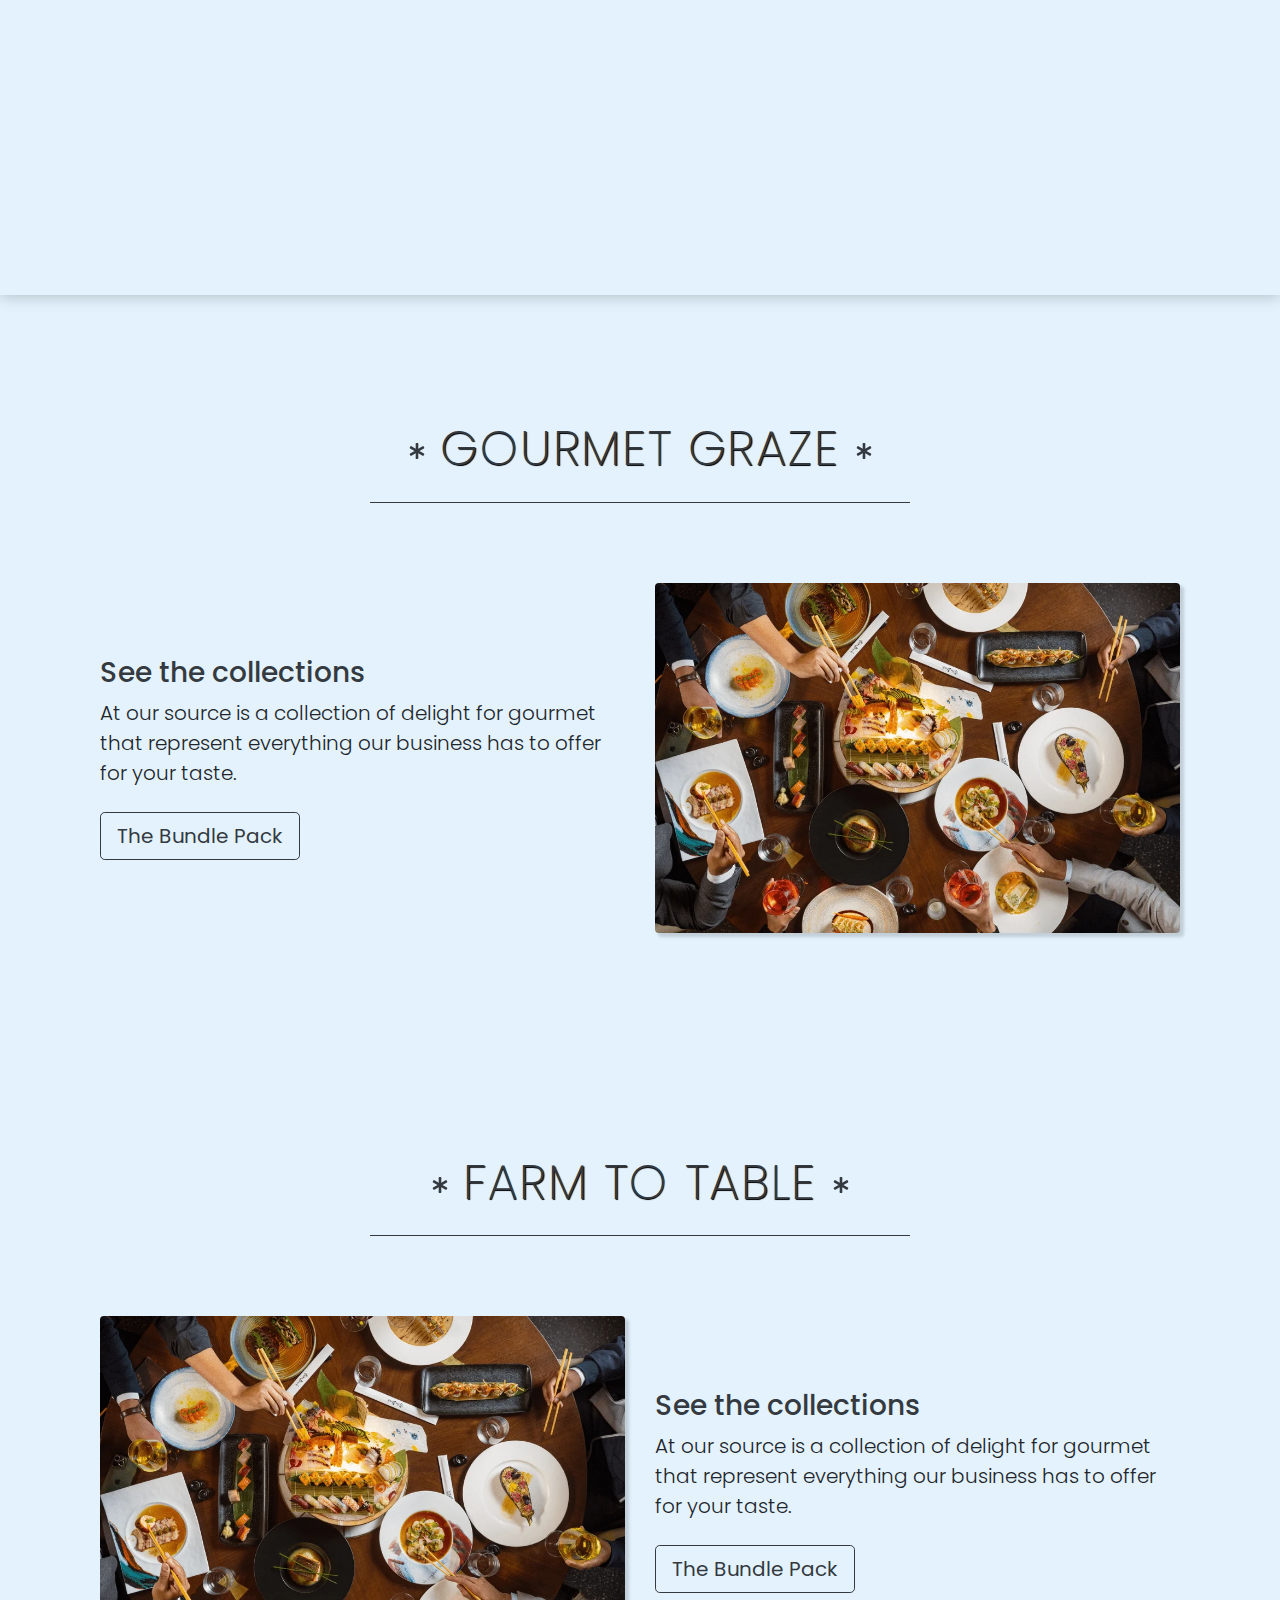
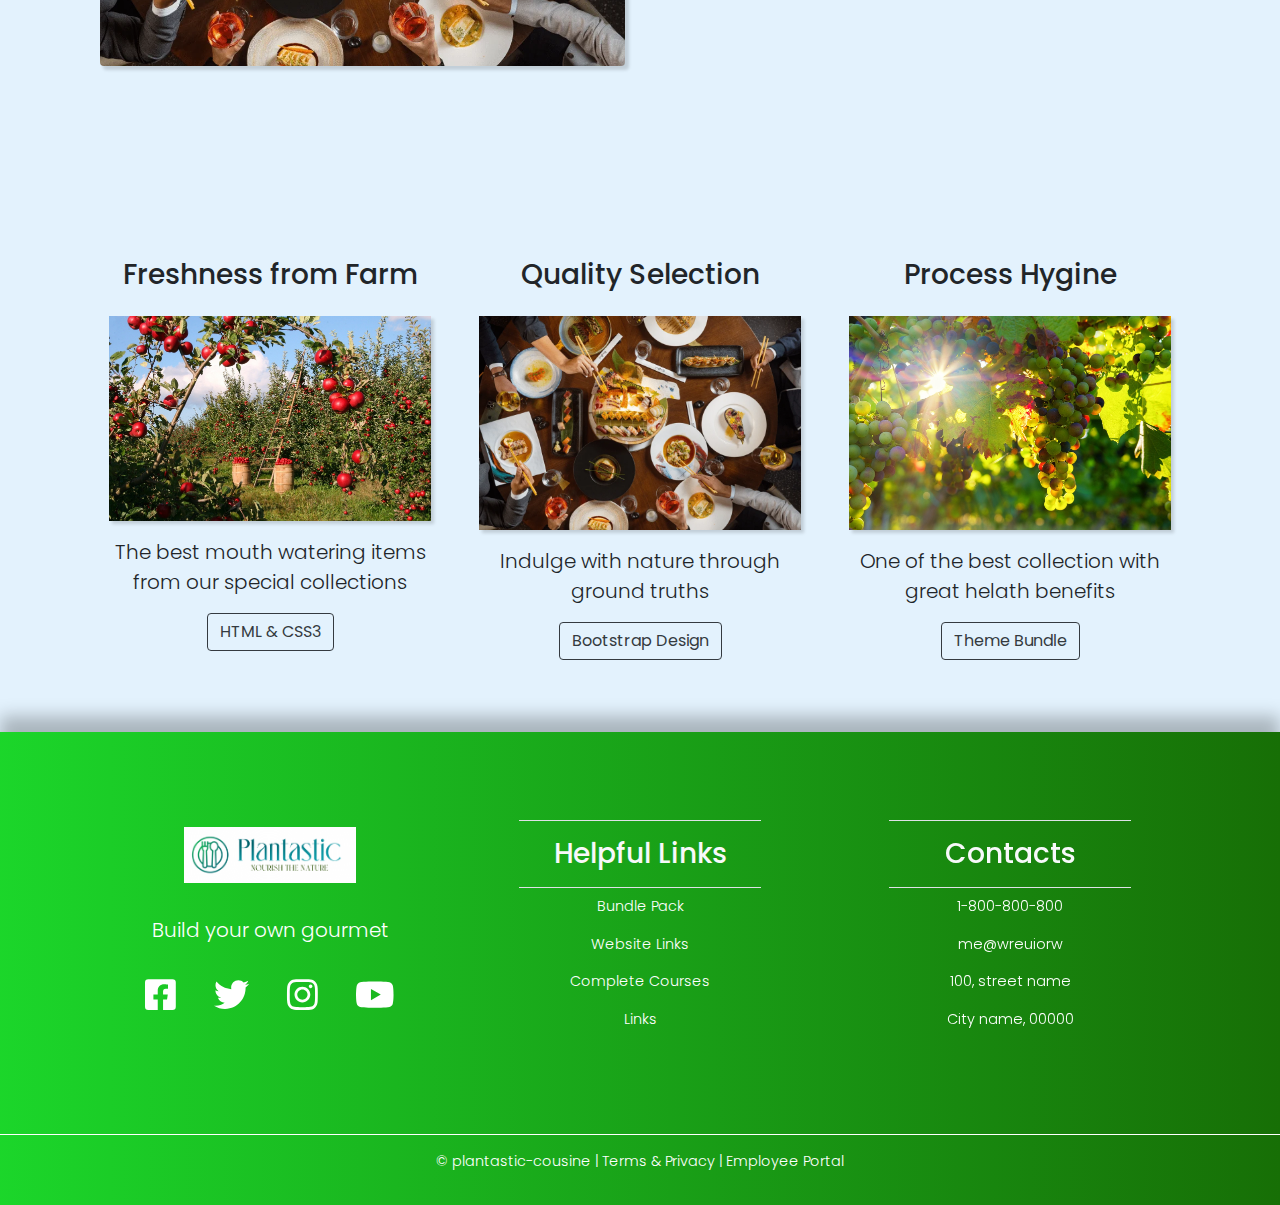
==== commit 095666eb: "Add files via upload" ====
--- a/index.html
+++ b/index.html
@@ -17,6 +17,9 @@
     <!-- Import the fontawesome stylesheet in head else it will not work on hosted github pages-->
     <link rel="stylesheet" href="https://cdnjs.cloudflare.com/ajax/libs/font-awesome/4.7.0/css/font-awesome.min.css">
     <!-- Chat Style CSS -->
+     <!-- Google Fonts Link For Icons -->
+    <link rel="stylesheet" href="https://fonts.googleapis.com/css2?family=Material+Symbols+Outlined:opsz,wght,FILL,GRAD@48,400,0,0" />
+    <link rel="stylesheet" href="https://fonts.googleapis.com/css2?family=Material+Symbols+Rounded:opsz,wght,FILL,GRAD@48,400,1,0" />
 	<link rel="stylesheet" href="./css/chat_style.css">
 </head>
 <body>
@@ -252,8 +255,8 @@
 
 <!-- New approach for chat box it uses the personal Google API Key for LLM-->
 <button class="chatbot-toggler">
-    <span class="material-symbols-rounded"></span>
-    <span class="material-symbols-outlined"></span>
+    <span class="material-symbols-rounded">mode_comment</span>
+    <span class="material-symbols-outlined">close</span>
 </button>
   <div class="chatbot">
     <header>
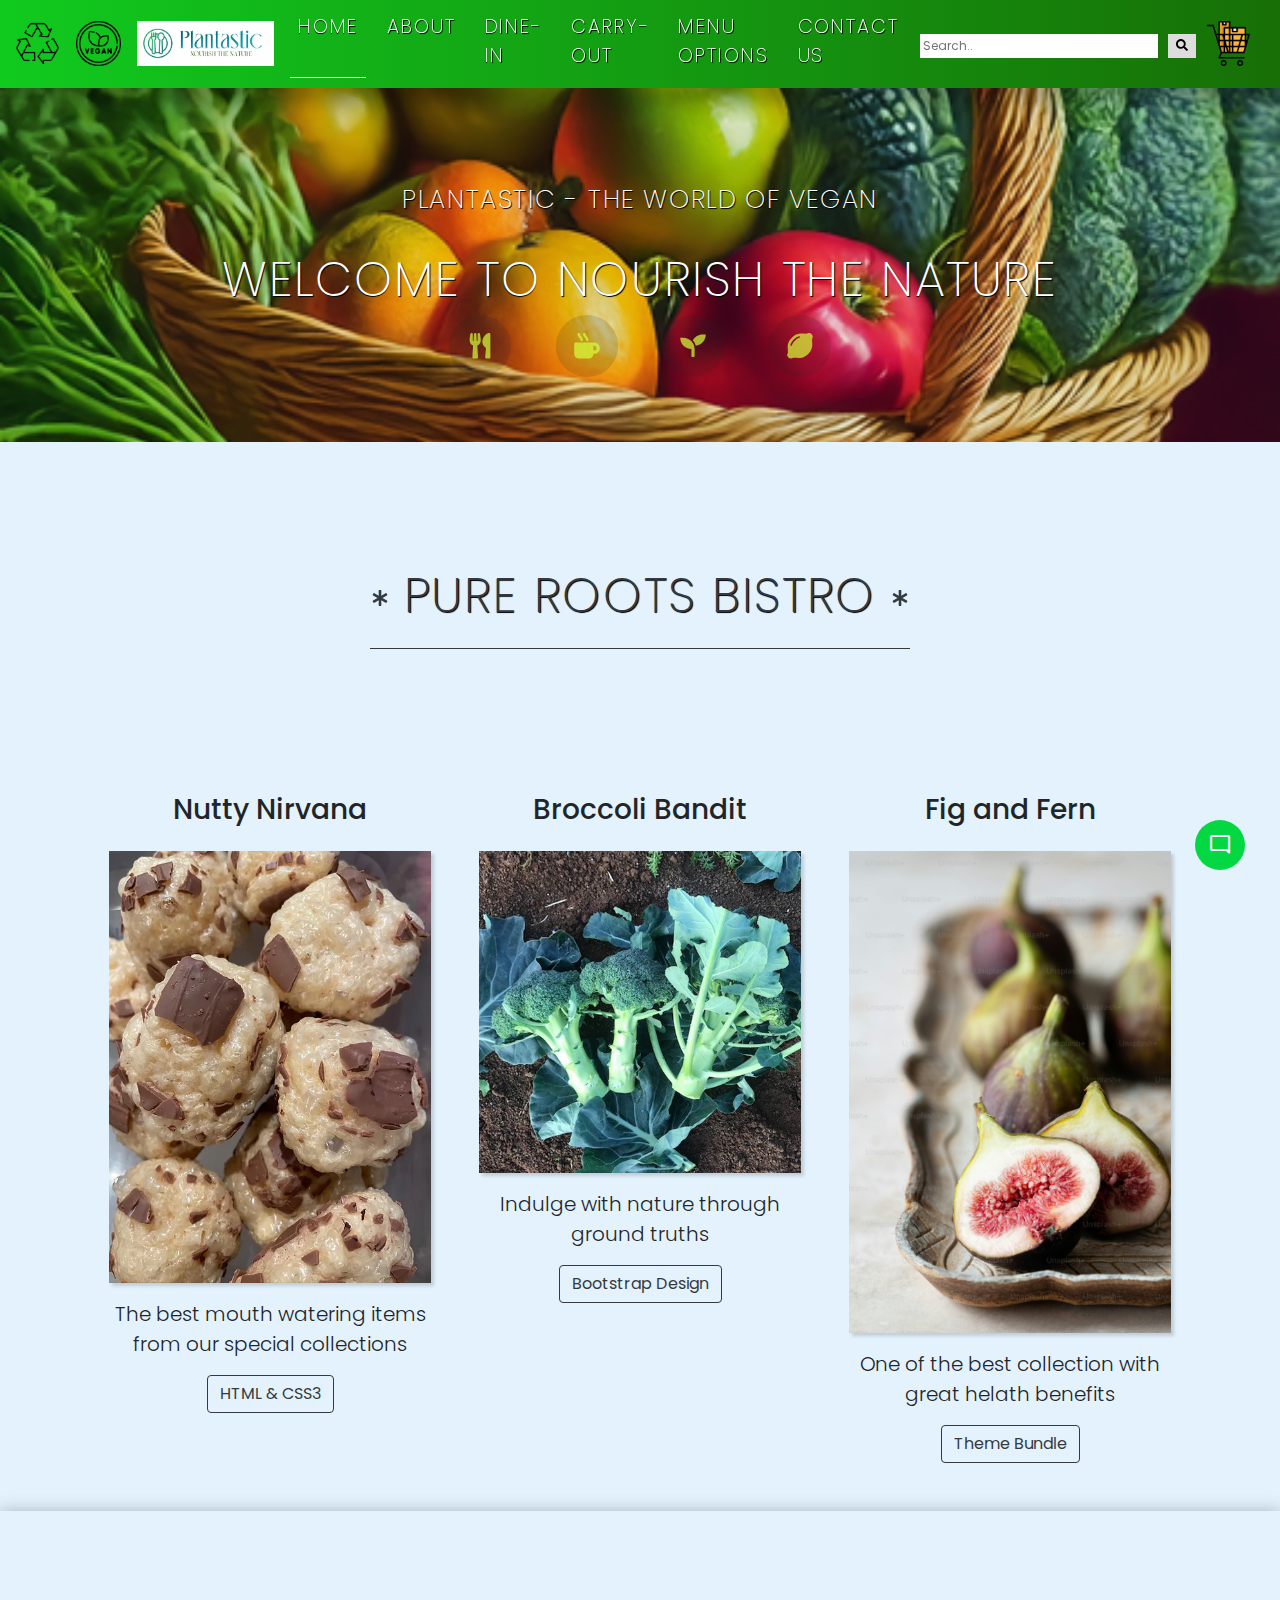
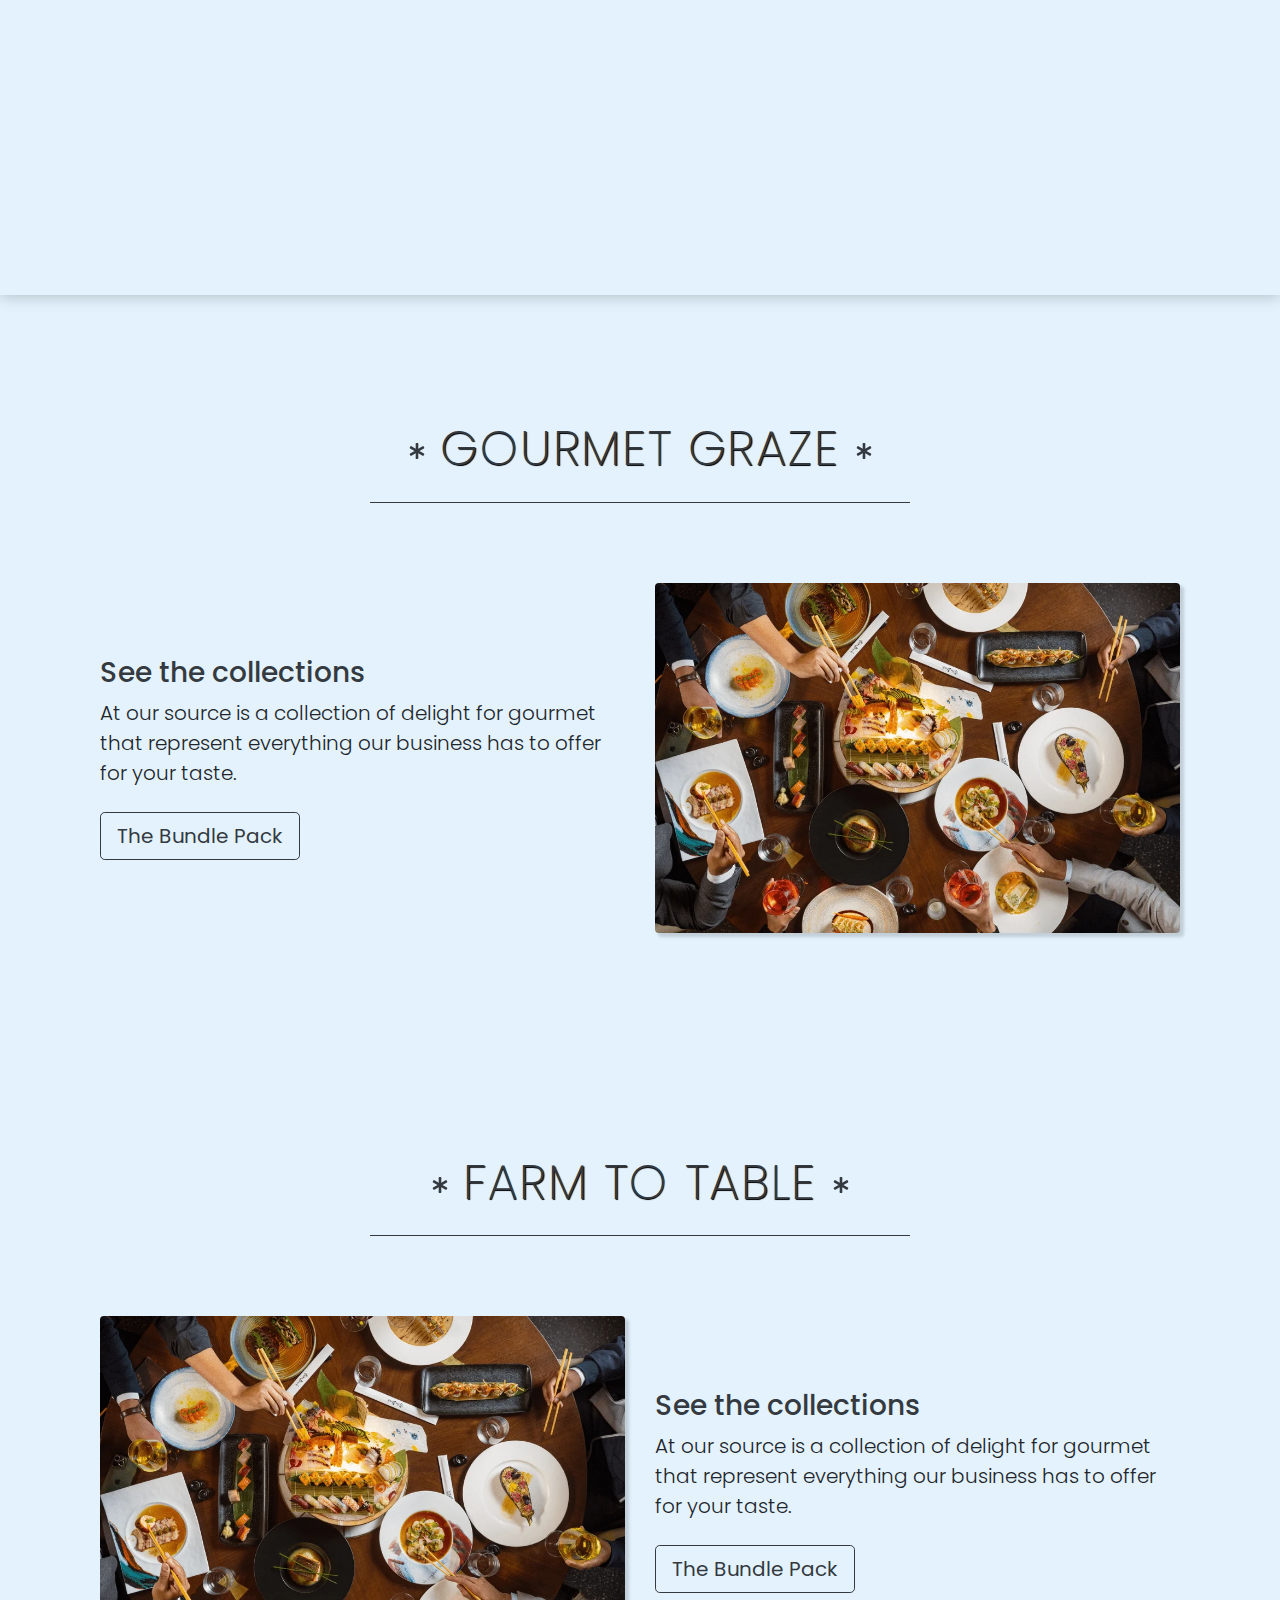
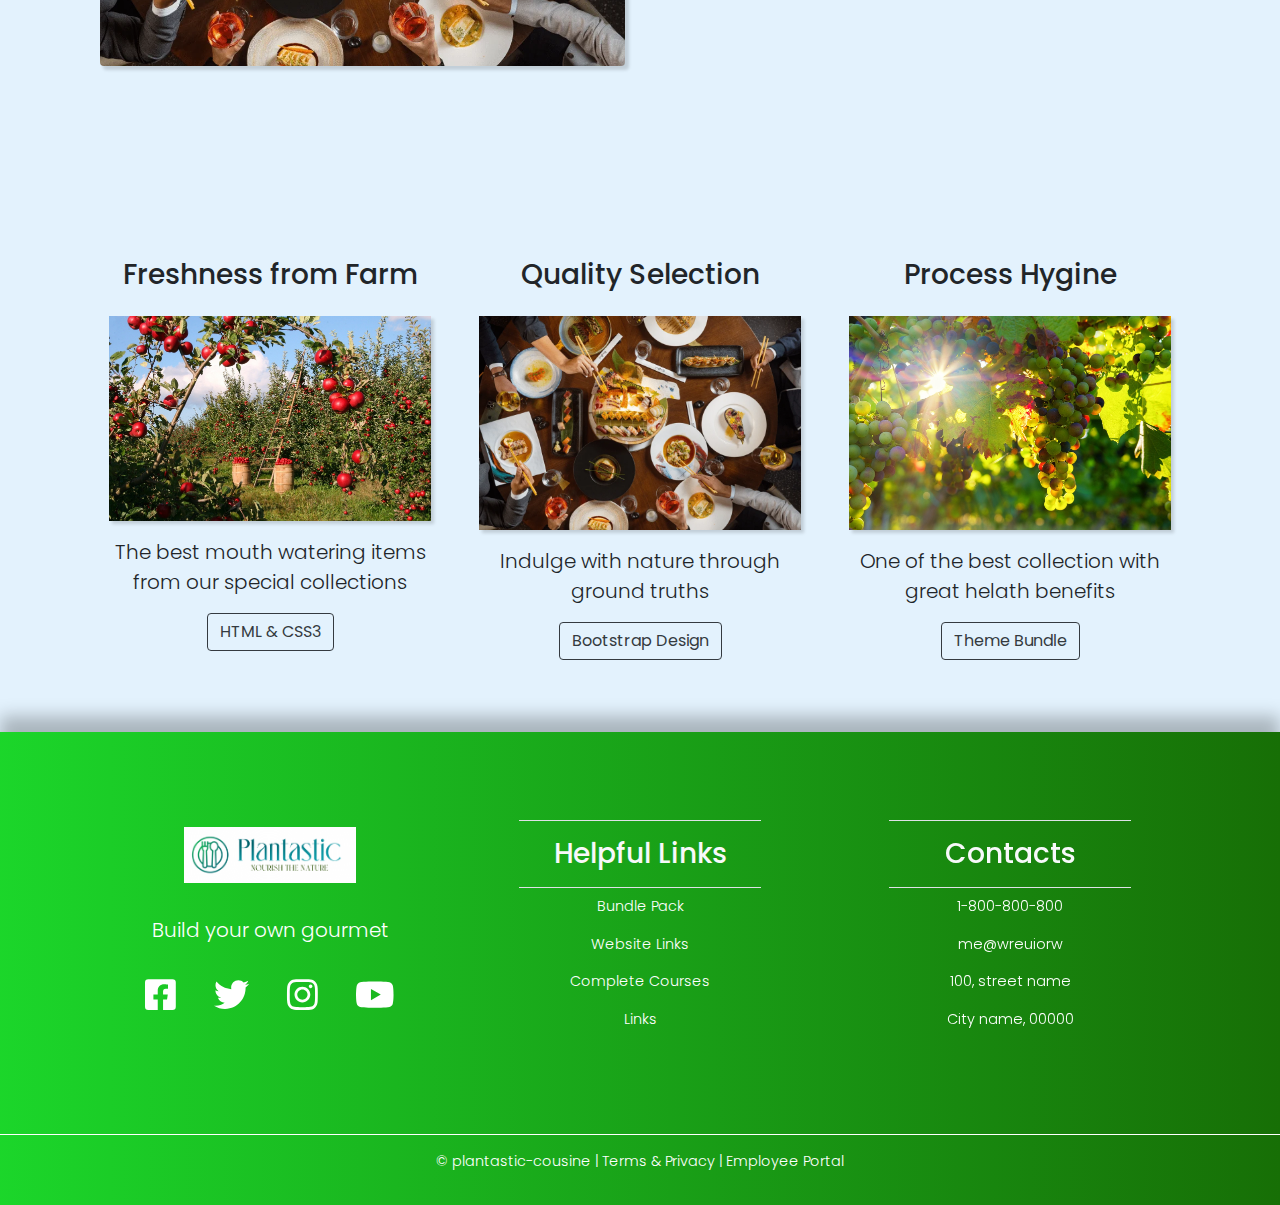
==== commit c9d291b2: "Add files via upload" ====
--- a/index.html
+++ b/index.html
@@ -260,12 +260,12 @@
 </button>
   <div class="chatbot">
     <header>
-      <h2>Chatbot with AI Power !</h2>
+      <h2>Ask Me anything !</h2>
       <span class="close-btn material-symbols-outlined">close</span>
     </header>
     <ul class="chatbox">
       <li class="chat incoming">
-        <span class="material-symbols-outlined">Bot</span>
+        <span class="material-symbols-outlined">smart_toy</span>
         <p>Hi there 👋<br>How can I help you today?</p>
       </li>
     </ul>
@@ -275,7 +275,7 @@
     </div>
   </div>
 <script src="js/bot_script.js" defer></script>
-<!-- End New Approach -->
+<!-- End New Approach for chatbox-->
 
 
 
--- a/css/chat_style.css
+++ b/css/chat_style.css
@@ -25,7 +25,7 @@
   align-items: center;
   justify-content: center;
   border-radius: 50%;
-  background: #0ec904;
+  background: #03d843;
   transition: all 0.2s ease;
 }
 
@@ -75,7 +75,7 @@
   position: relative;
   text-align: center;
   color: #fff;
-  background: #0ec904;
+  background: #03d843;
   box-shadow: 0 2px 10px rgba(0, 0, 0, 0.1);
 }
 
@@ -94,7 +94,7 @@
 
 .chatbot .chatbox {
   overflow-y: auto;
-  height: 510px;
+  height: 410px;
   padding: 30px 20px 100px;
 }
 
@@ -130,7 +130,7 @@
   text-align: center;
   line-height: 32px;
   align-self: flex-end;
-  background: #724ae8;
+  background: #03d843;
   border-radius: 4px;
   margin: 0 10px 7px 0;
 }
@@ -142,7 +142,7 @@
   max-width: 75%;
   color: #fff;
   font-size: 0.95rem;
-  background: #724ae8;
+  background: #03d843;
 }
 
 .chatbox .incoming p {
@@ -183,7 +183,7 @@
 
 .chat-input span {
   align-self: flex-end;
-  color: #724ae8;
+  color: #03d843;
   cursor: pointer;
   height: 55px;
   display: flex;
